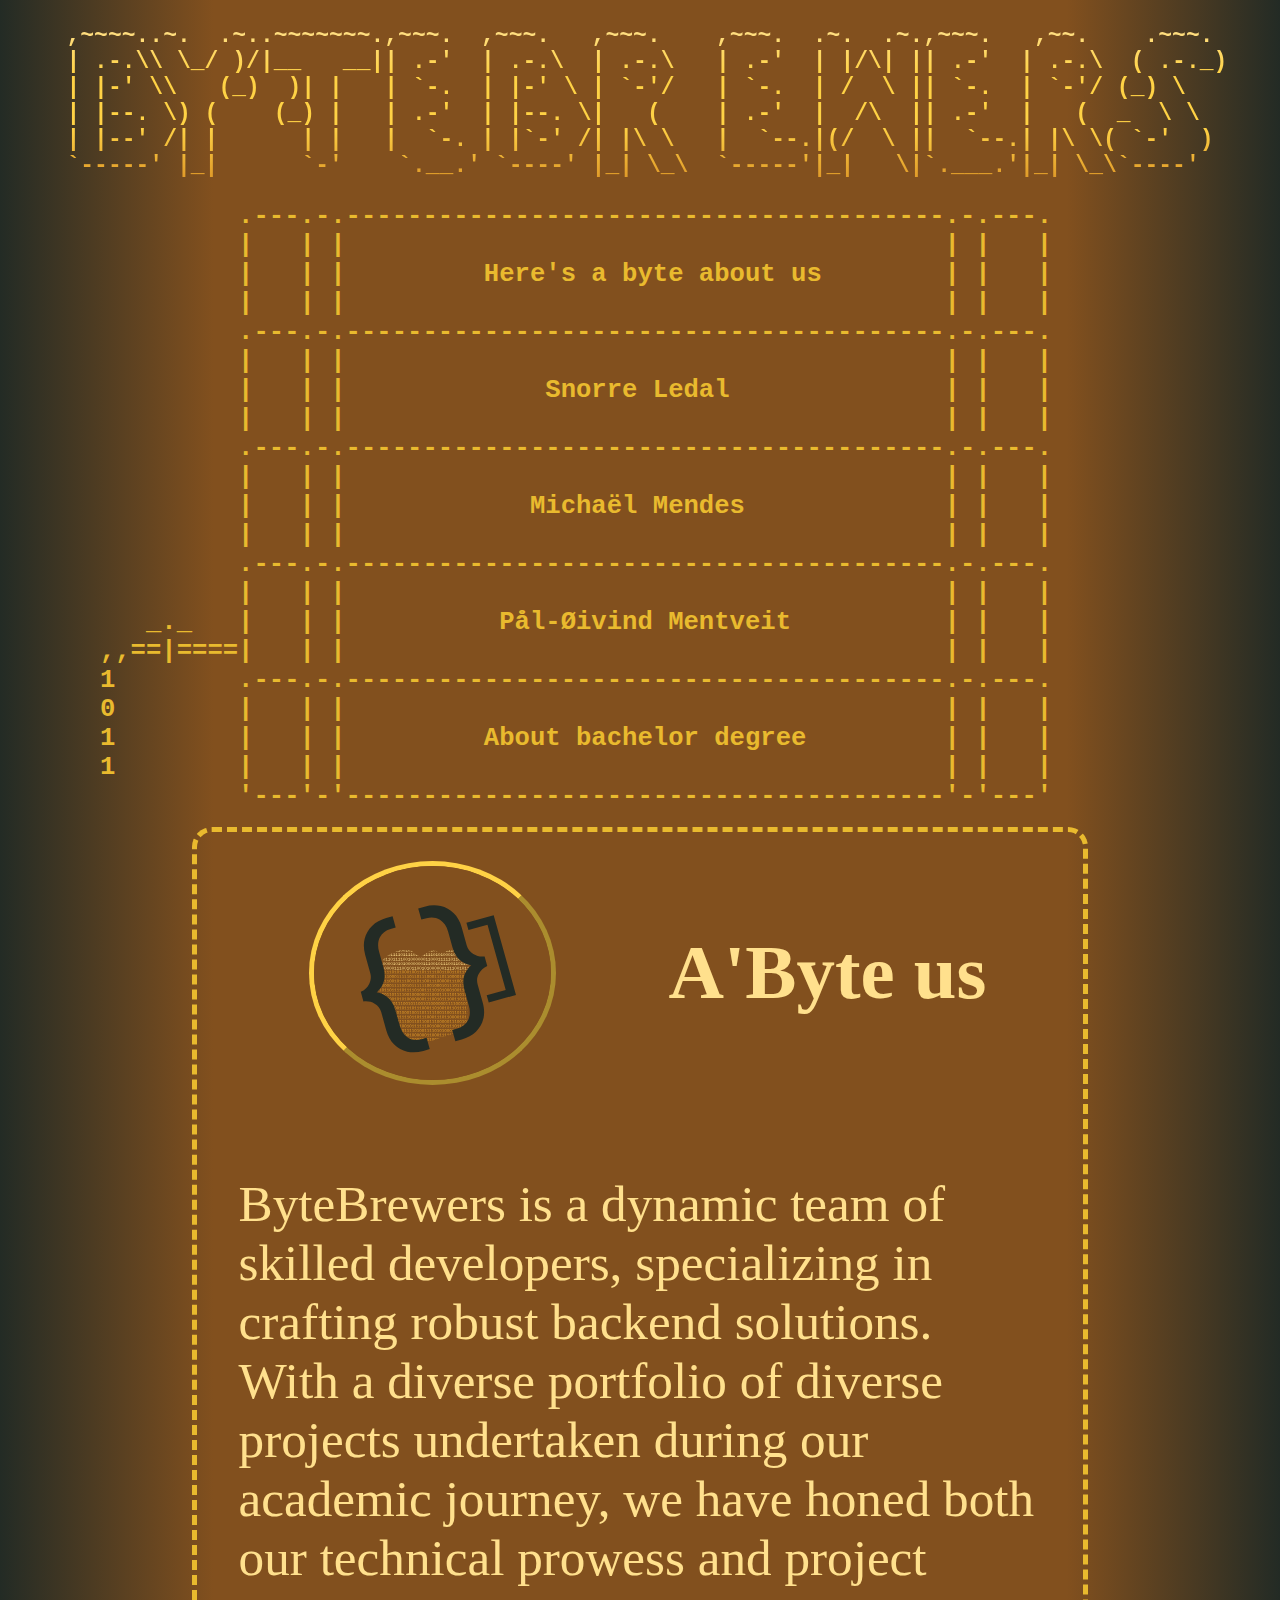
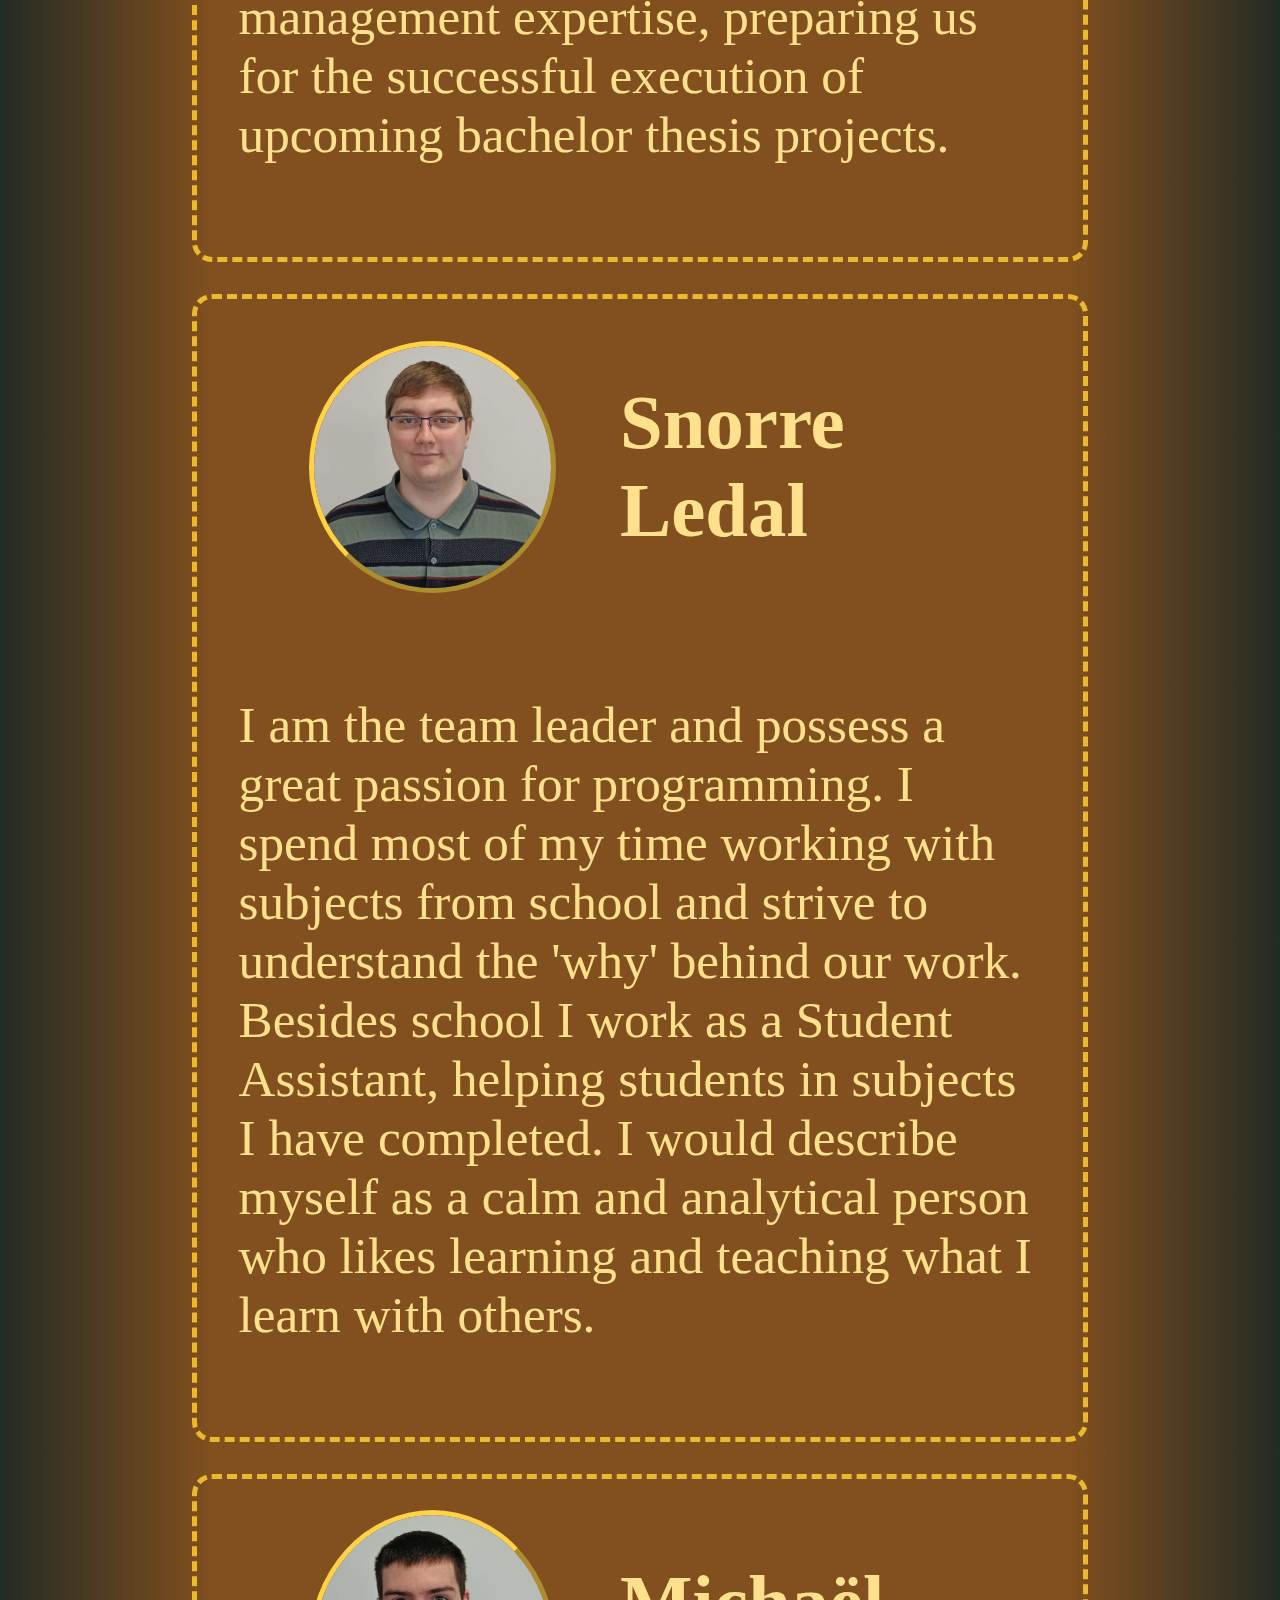
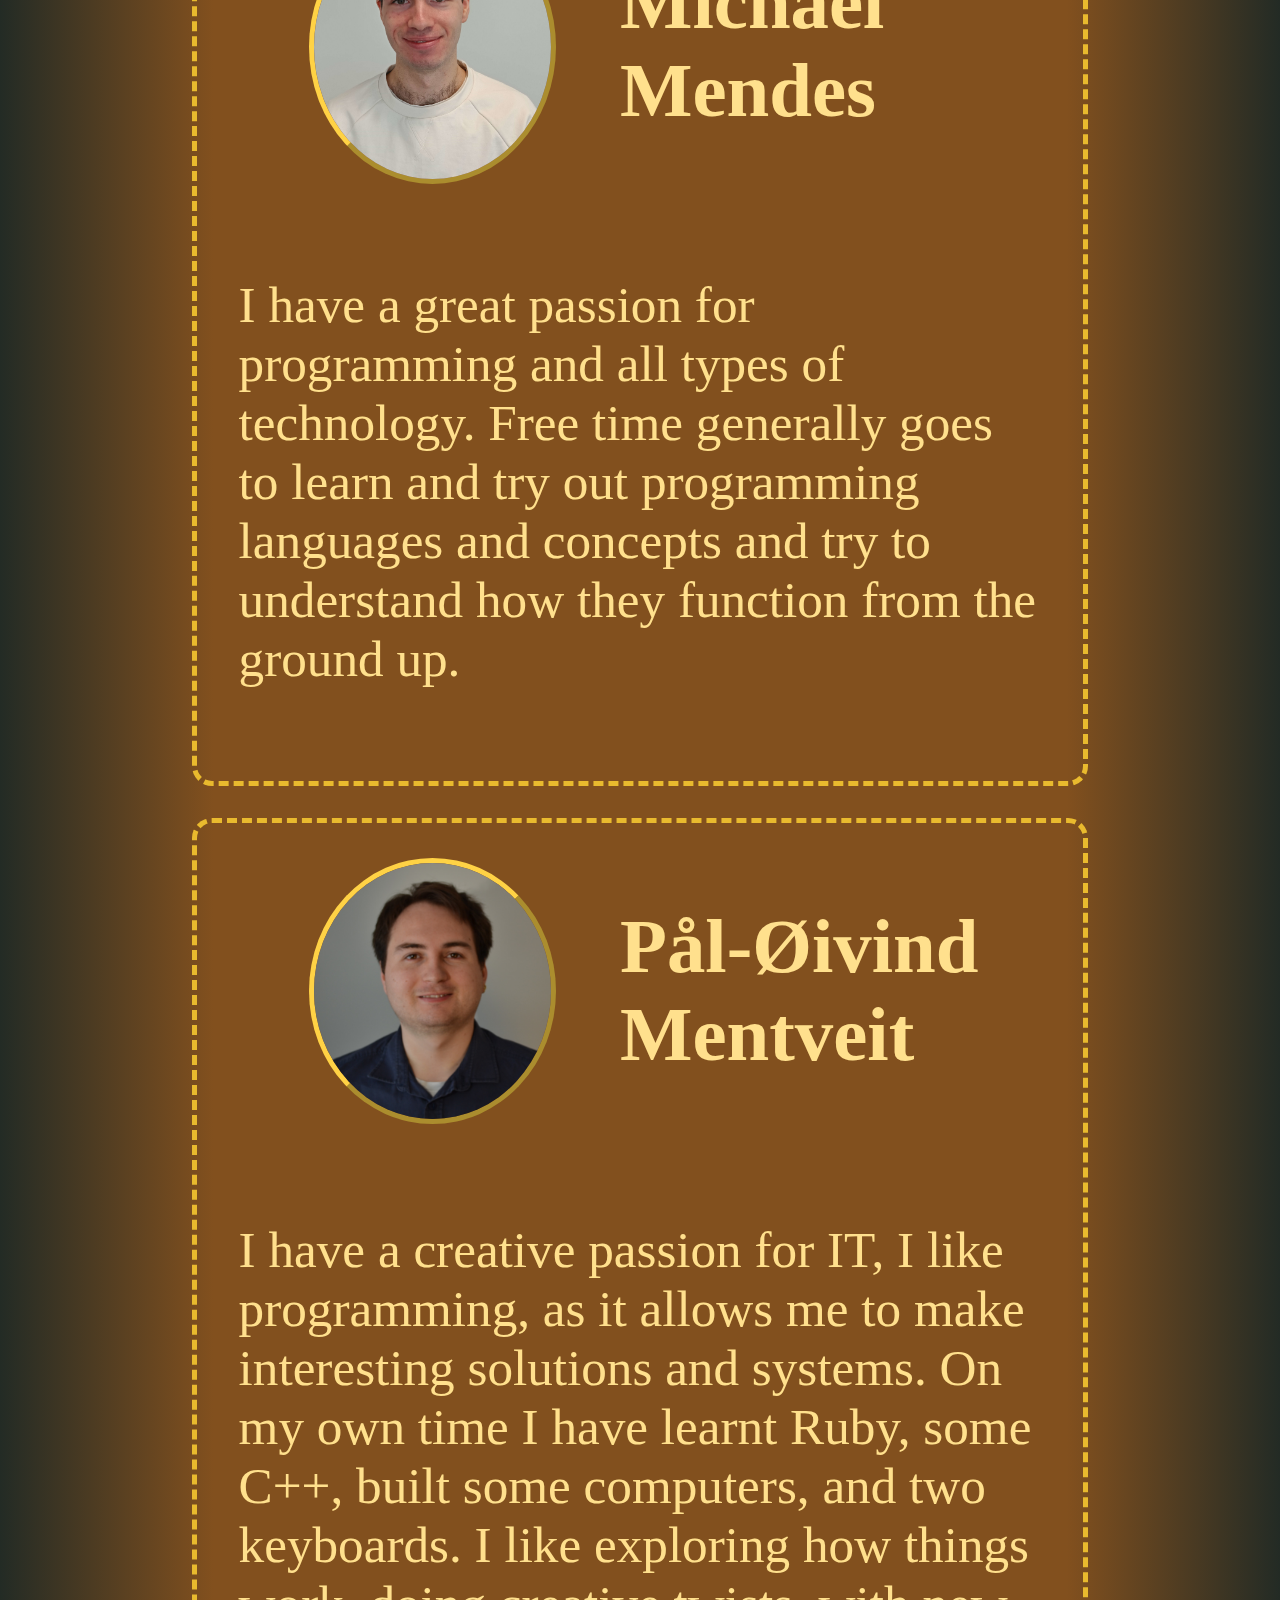
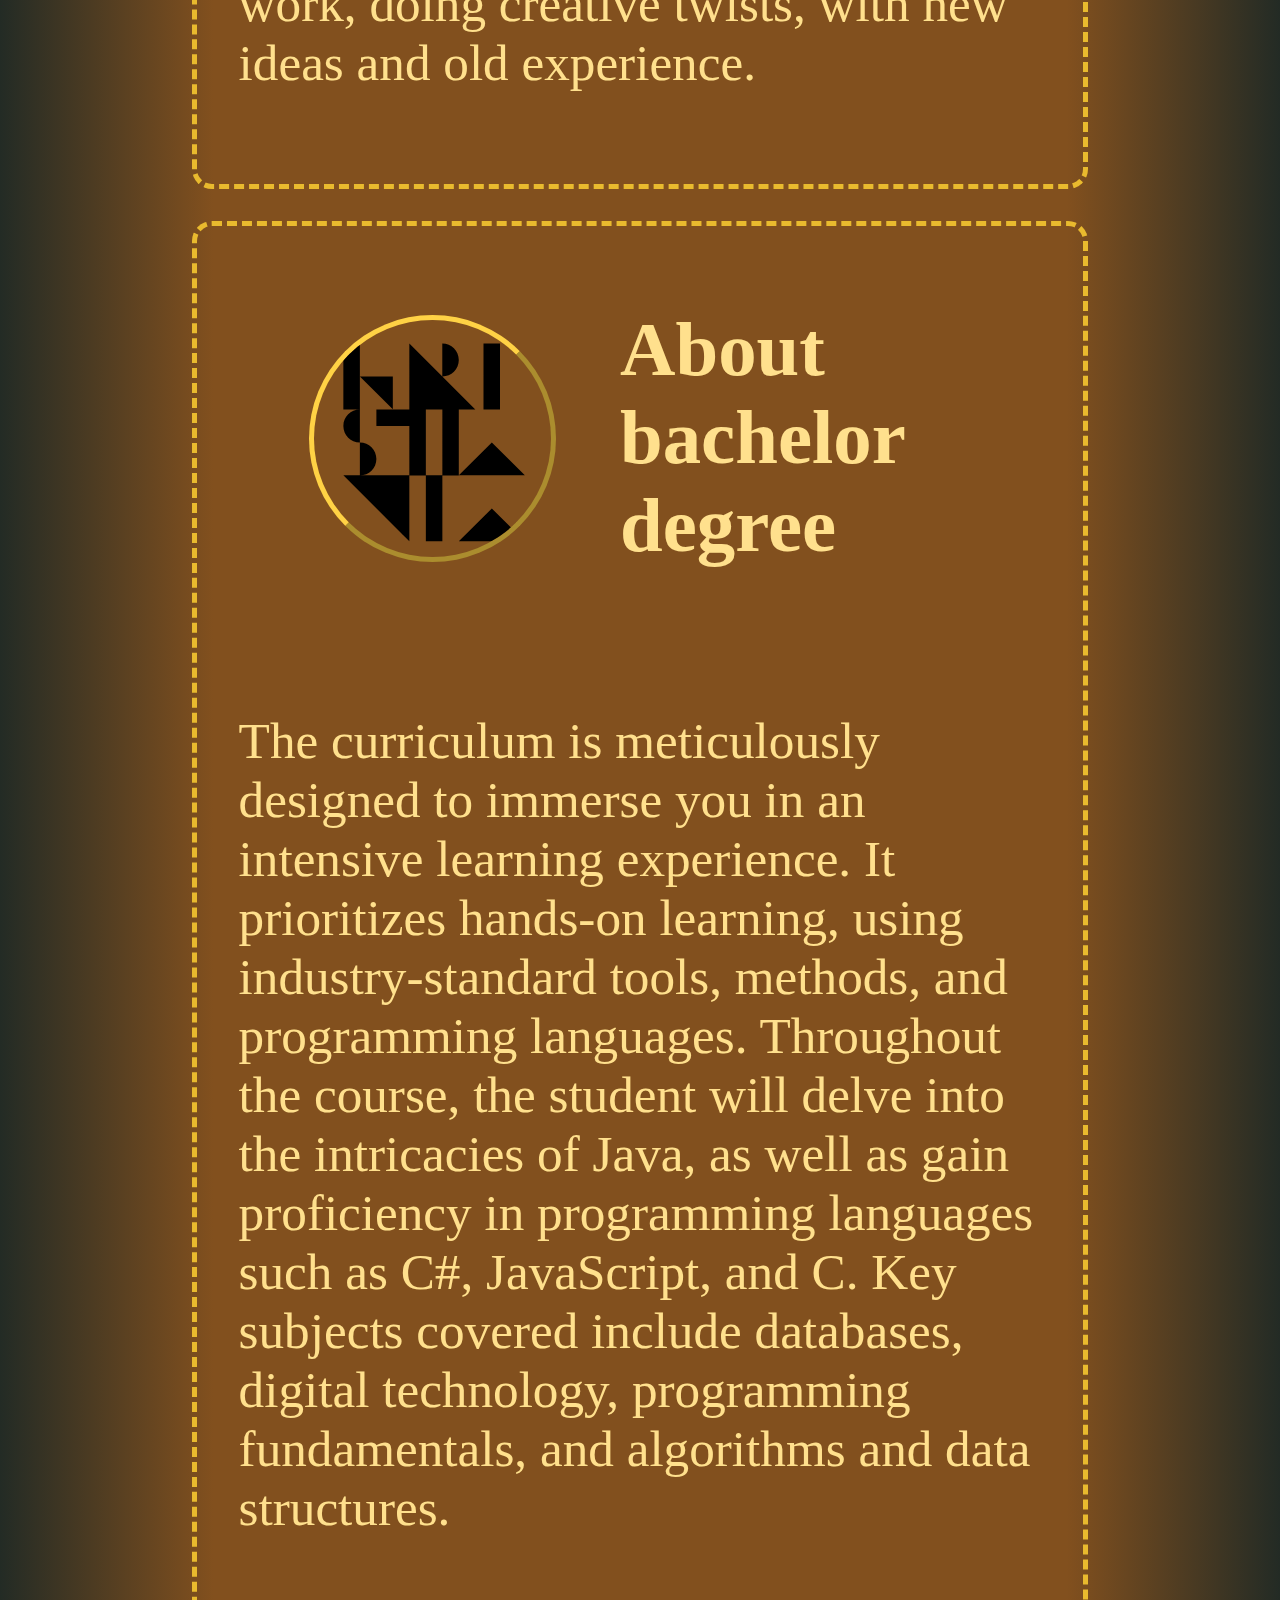
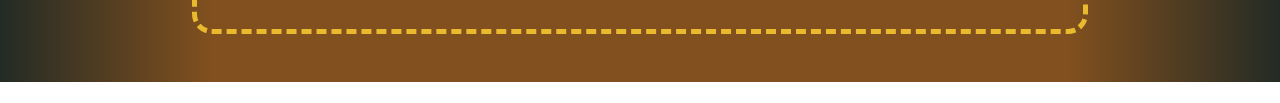
==== index.html @ ca22fa11 "Minor style changes" ====
<!DOCTYPE html>
<html lang="no">
<head>
    <meta charset="UTF-8">
    <meta name="viewport"
          content="width=device-width, user-scalable=no, initial-scale=1.0, maximum-scale=1.0, minimum-scale=1.0">
    <meta http-equiv="X-UA-Compatible" content="ie=edge">
    <title>ByteBrewers</title>
    <link rel="shortcut icon" href="media/favicon.svg" type="image/x-icon">
    <link rel="stylesheet" href="CSS/index.css">
</head>
<body>
<header>
<pre id="byte-brewers" class="ascii-art">
 ,~~~~..~.  .~..~~~~~~~.,~~~.  ,~~~.   ,~~~.    ,~~~.  .~.  .~.,~~~.   ,~~.    .~~~.
 | .-.\\ \_/ )/|__   __|| .-'  | .-.\  | .-.\   | .-'  | |/\| || .-'  | .-.\  ( .-._)
 | |-' \\   (_)  )| |   | `-.  | |-' \ | `-'/   | `-.  | /  \ || `-.  | `-'/ (_) \
 | |--. \) (    (_) |   | .-'  | |--. \|   (    | .-'  |  /\  || .-'  |   (  _  \ \
 | |--' /| |      | |   |  `-. | |`-' /| |\ \   |  `--.|(/  \ ||  `--.| |\ \( `-'  )
 `-----' |_|      `-'    `.__.' `----' |_| \_\  `-----'|_|   \|`.___.'|_| \_\`----'
</pre>
</header>
<main>
    <a class="barrel-anchor" href="#about-us">
<pre class="barrel-link">
         .---.-.---------------------------------------.-.---.
         |   | |                                       | |   |
         |   | |         Here's a byte about us        | |   |
         |   | |                                       | |   |
</pre>
    </a>
    <a class="barrel-anchor" href="#snorre">
<pre class="barrel-link">
         .---.-.---------------------------------------.-.---.
         |   | |                                       | |   |
         |   | |             Snorre Ledal              | |   |
         |   | |                                       | |   |
</pre>
    </a>
    <a class="barrel-anchor" href="#michael">
<pre class="barrel-link">
         .---.-.---------------------------------------.-.---.
         |   | |                                       | |   |
         |   | |            Michaël Mendes             | |   |
         |   | |                                       | |   |
</pre>
    </a>
    <a class="barrel-anchor" href="#poem">
<pre class="barrel-link">
         .---.-.---------------------------------------.-.---.
         |   | |                                       | |   |
   _._   |   | |          Pål-Øivind Mentveit          | |   |
,,==|====|   | |                                       | |   |
</pre>
    </a>
    <a class="barrel-anchor" href="#about-bachelor">
<pre class="barrel-link">
1        .---.-.---------------------------------------.-.---.
0        |   | |                                       | |   |
1        |   | |         About bachelor degree         | |   |
1        |   | |                                       | |   |
         '---'-'---------------------------------------'-'---'
</pre>
    </a>
    <div class="topic-card">
        <div class="topic-header">
            <img src="media/favicon.svg">
            <h2 id="about-us" class="topic-titles">A'Byte us</h2>
            <p class="spacer"></p>
        </div>
        <p class="text">
            ByteBrewers is a dynamic team of skilled developers, specializing in crafting robust backend solutions.
            With a diverse portfolio of diverse projects undertaken during our academic journey, we have honed both
            our technical prowess and project management expertise, preparing us for the successful execution of
            upcoming bachelor thesis projects.
        </p>
    </div>
    <div class="topic-card">
        <div class="topic-header">
            <img src="media/snorre.jpg">
            <h2 id="snorre" class="topic-titles">Snorre Ledal</h2>
            <p class="spacer"></p>
        </div>
        <p class="text">
            I am the team leader and possess a great passion for programming. I spend most of my time working with
            subjects
            from school and strive to understand the 'why' behind our work. Besides school I work as a Student
            Assistant,
            helping students in subjects I have completed. I would describe myself as a calm and analytical person
            who
            likes
            learning and teaching what I learn with others.
        </p>
    </div>
    <div class="topic-card">
        <div class="topic-header">
            <img src="media/micheal.jpg">
            <h2 id="michael" class="topic-titles">Michaël Mendes</h2>
            <p class="spacer"></p>
        </div>
        <p class="text">
            I have a great passion for programming and all types of technology. Free time generally goes to learn
            and
            try out
            programming languages and concepts and try to understand how they function from the ground up.
        </p>
    </div>
    <div class="topic-card">
        <div class="topic-header">
            <img src="media/paal.jpg">
            <h2 id="poem" class="topic-titles">Pål-Øivind Mentveit</h2>
            <p class="spacer"></p>
        </div>
        <p class="text">
            I have a creative passion for IT, I like programming, as it allows me to make interesting solutions and
            systems.
            On my own time I have learnt Ruby, some C++, built some computers, and two keyboards. I like exploring
            how
            things
            work, doing creative twists, with new ideas and old experience.
        </p>
    </div>

    <div class="topic-card">
        <div class="topic-header">
            <img src="media/kristiania.svg">
            <h2 id="about-bachelor" class="topic-titles">About bachelor degree</h2>
            <p class="spacer"></p>
        </div>
        <p class="text">
            The curriculum is meticulously designed to immerse you in an intensive learning experience. It prioritizes
            hands-on learning, using industry-standard tools, methods, and programming languages. Throughout the course,
            the student will delve into the intricacies of Java, as well as gain proficiency in programming languages
            such as C#, JavaScript, and C. Key subjects covered include databases, digital technology, programming
            fundamentals, and algorithms and data structures.
        </p>
    </div>
</main>
</body>
</html>
---- CSS/index.css ----
/* information */
/* the .css file is split up based on what kind of reference is used toward an html tag: tags, class, id */

/* color palette */
/*
dark            = #232B25
dark brown      = #593926
brown           = #82501E
dark orange     = #DF9928
orange          = #E9BA2E
light orange    = #FFD245
yellow          = #FFE08D
*/

/* tags */
body {
    cursor: default;
    display: flex;
    flex-direction: column;
    align-items: center;
    margin: 0;
    background: linear-gradient(to right, #232B25, #82501E, #82501E, #82501E, #82501E, #82501E, #232B25);
    width: 100vw;
}

main {
    width: 70%;
    display: flex;
    flex-direction: column;
    align-items: center;
    padding-bottom: 2rem;
}

img {
    max-width: 30%;
    border-radius: 50%;
    border-style: outset;
    border-color: #FFD245;
    border-width: 0.1em;
    margin: 1vw 5vw;
}

/* class */
.ascii-art {
    font-size: 1.8vw;
    font-weight: bold;
}

.text {
    font-size: 4vw;
    padding: 3%;
    color: #FFE08D;
    font-family: Georgia, serif;
}

.barrel-link {
    font-size: 2vw;
    margin: 0 10vw 0 0;
    font-weight: 900;
    color: #E9BA2E;
}

.barrel-link:hover {
    color: #FFE08D;
}

.barrel-anchor {
    text-decoration: none;
}

.topic-card {
    display: flex;
    flex-direction: column;

    font-size: 4vw;
    border-radius: 20px;
    border: dashed #E9BA2E 0.1em;

    margin: 1rem 0;
    padding: 1rem;
}

.topic-header {
    display: flex;
    justify-content: space-between;
    align-items: center;
    padding: 0 2rem;
}

.topic-titles {
    font-size: 6vw;
    font-family: Georgia, serif;
    color: #FFE08D;
}

#information-grid {
    display: flex;
    flex-direction: column;
    align-items: center;
}

/* id */
#byte-brewers {
    font-weight: 900;
    background: linear-gradient(#FFE08D, #FFD245, #FFD245, #DF9928);
    -webkit-background-clip: text;
    -webkit-text-fill-color: transparent;
}

@media screen and (min-width: 1440px) {
    .text {
        font-size: 2rem;
    }

    .topic-titles {
        font-size: 4rem;
        padding-bottom: 0;
        margin-bottom: 0;
    }

    .topic-card {
        margin: 3vw 0;
    }
}
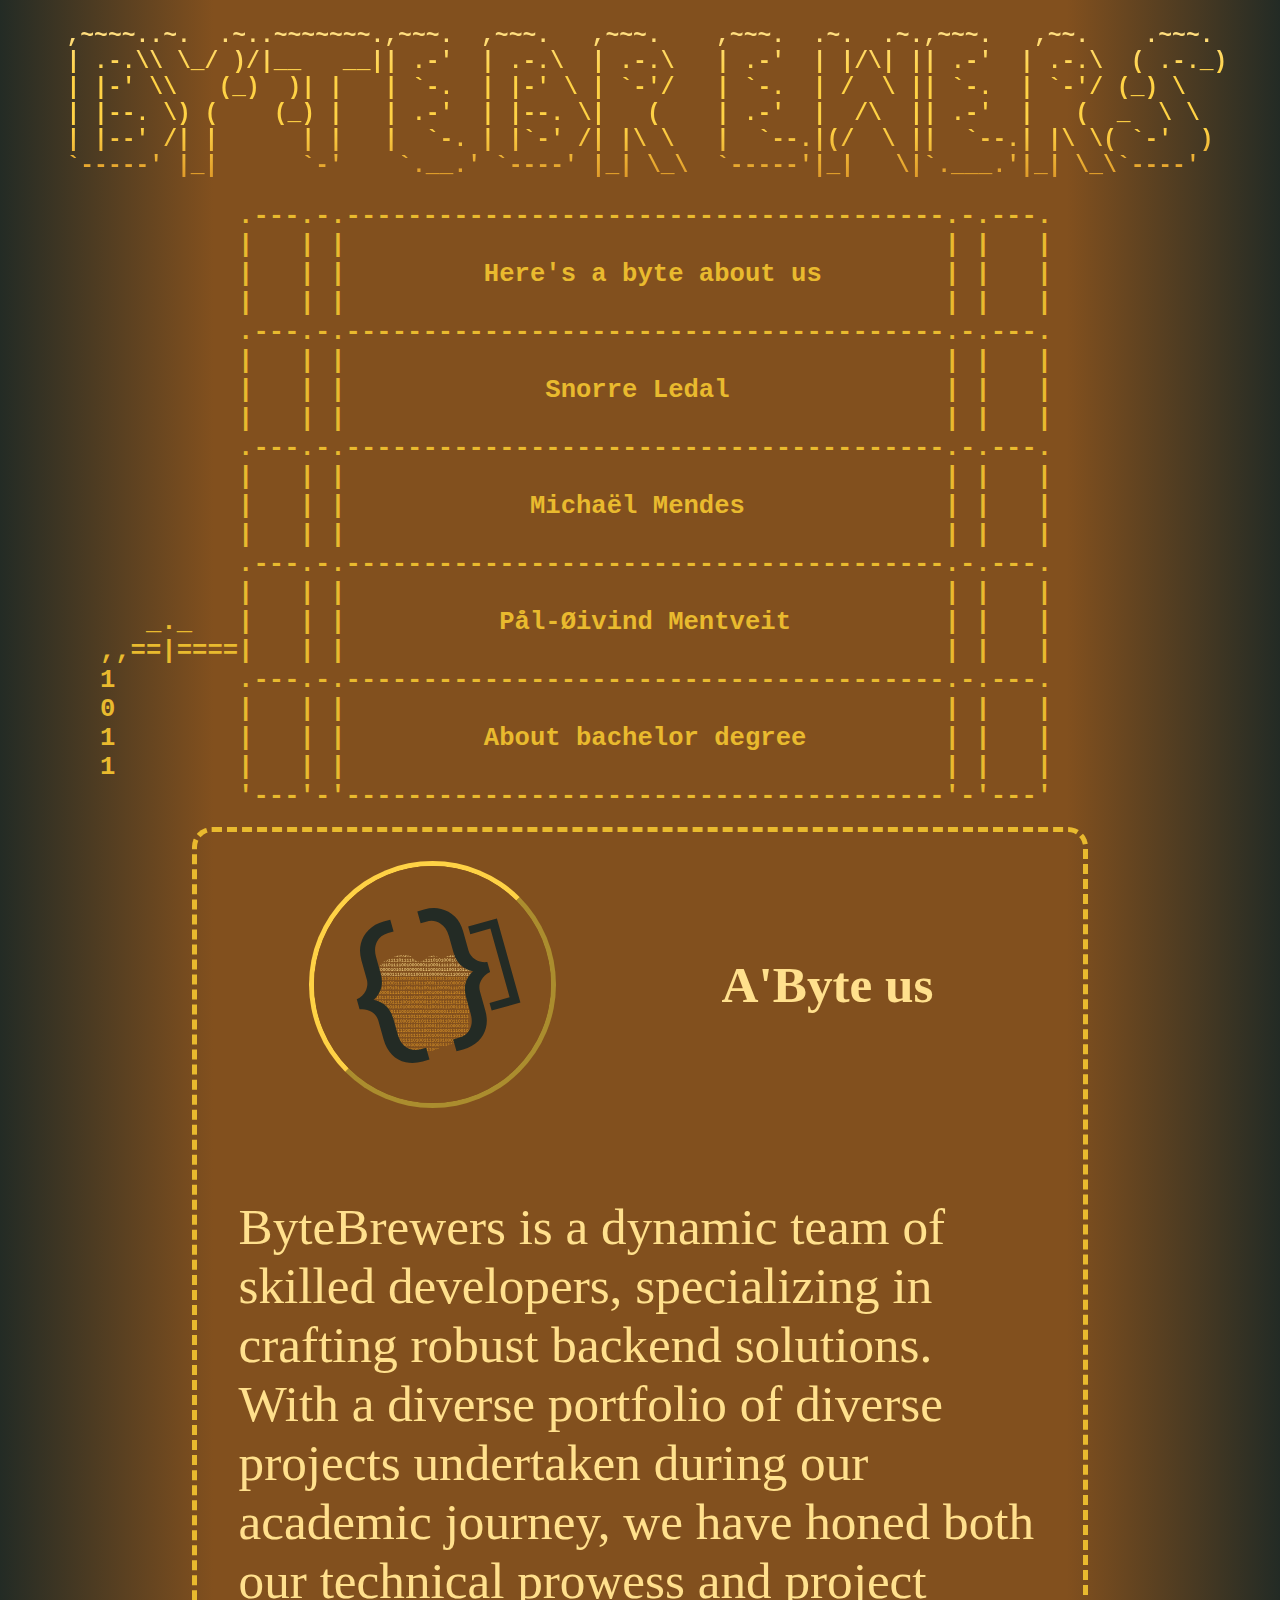
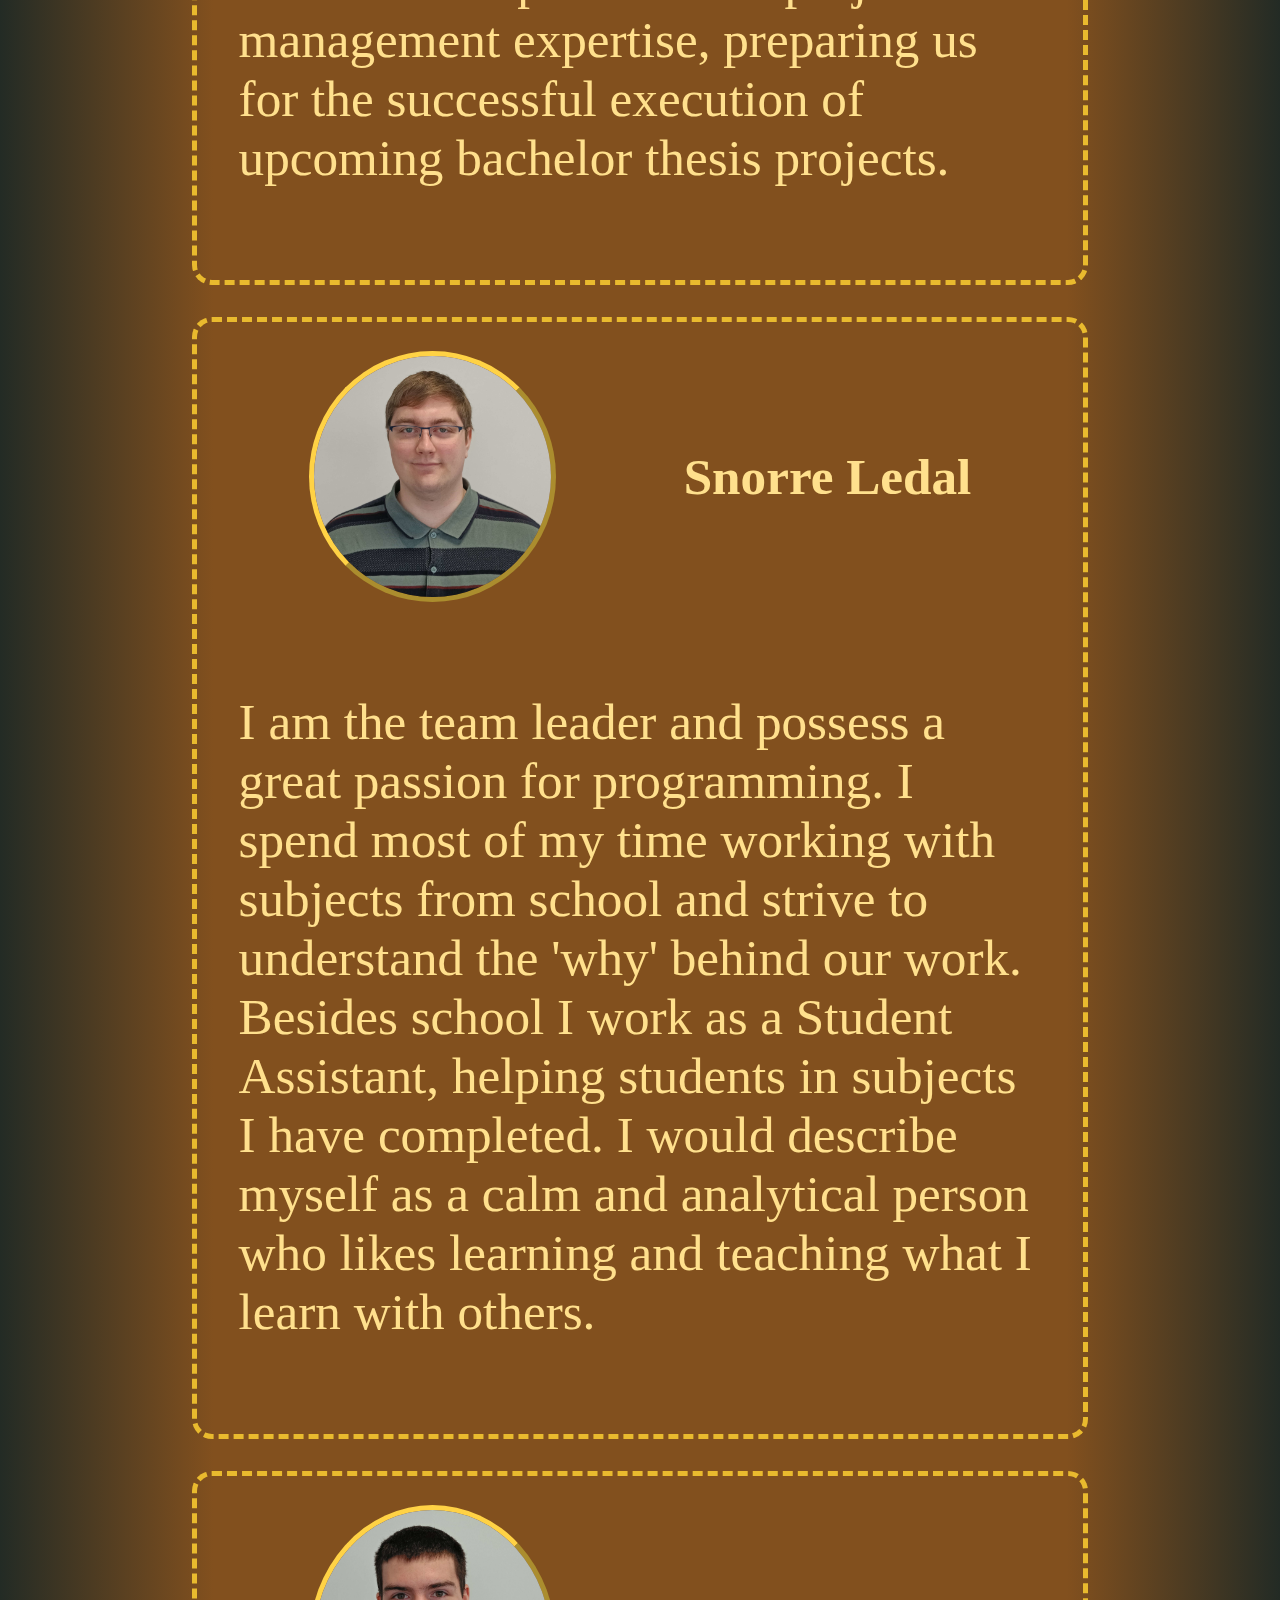
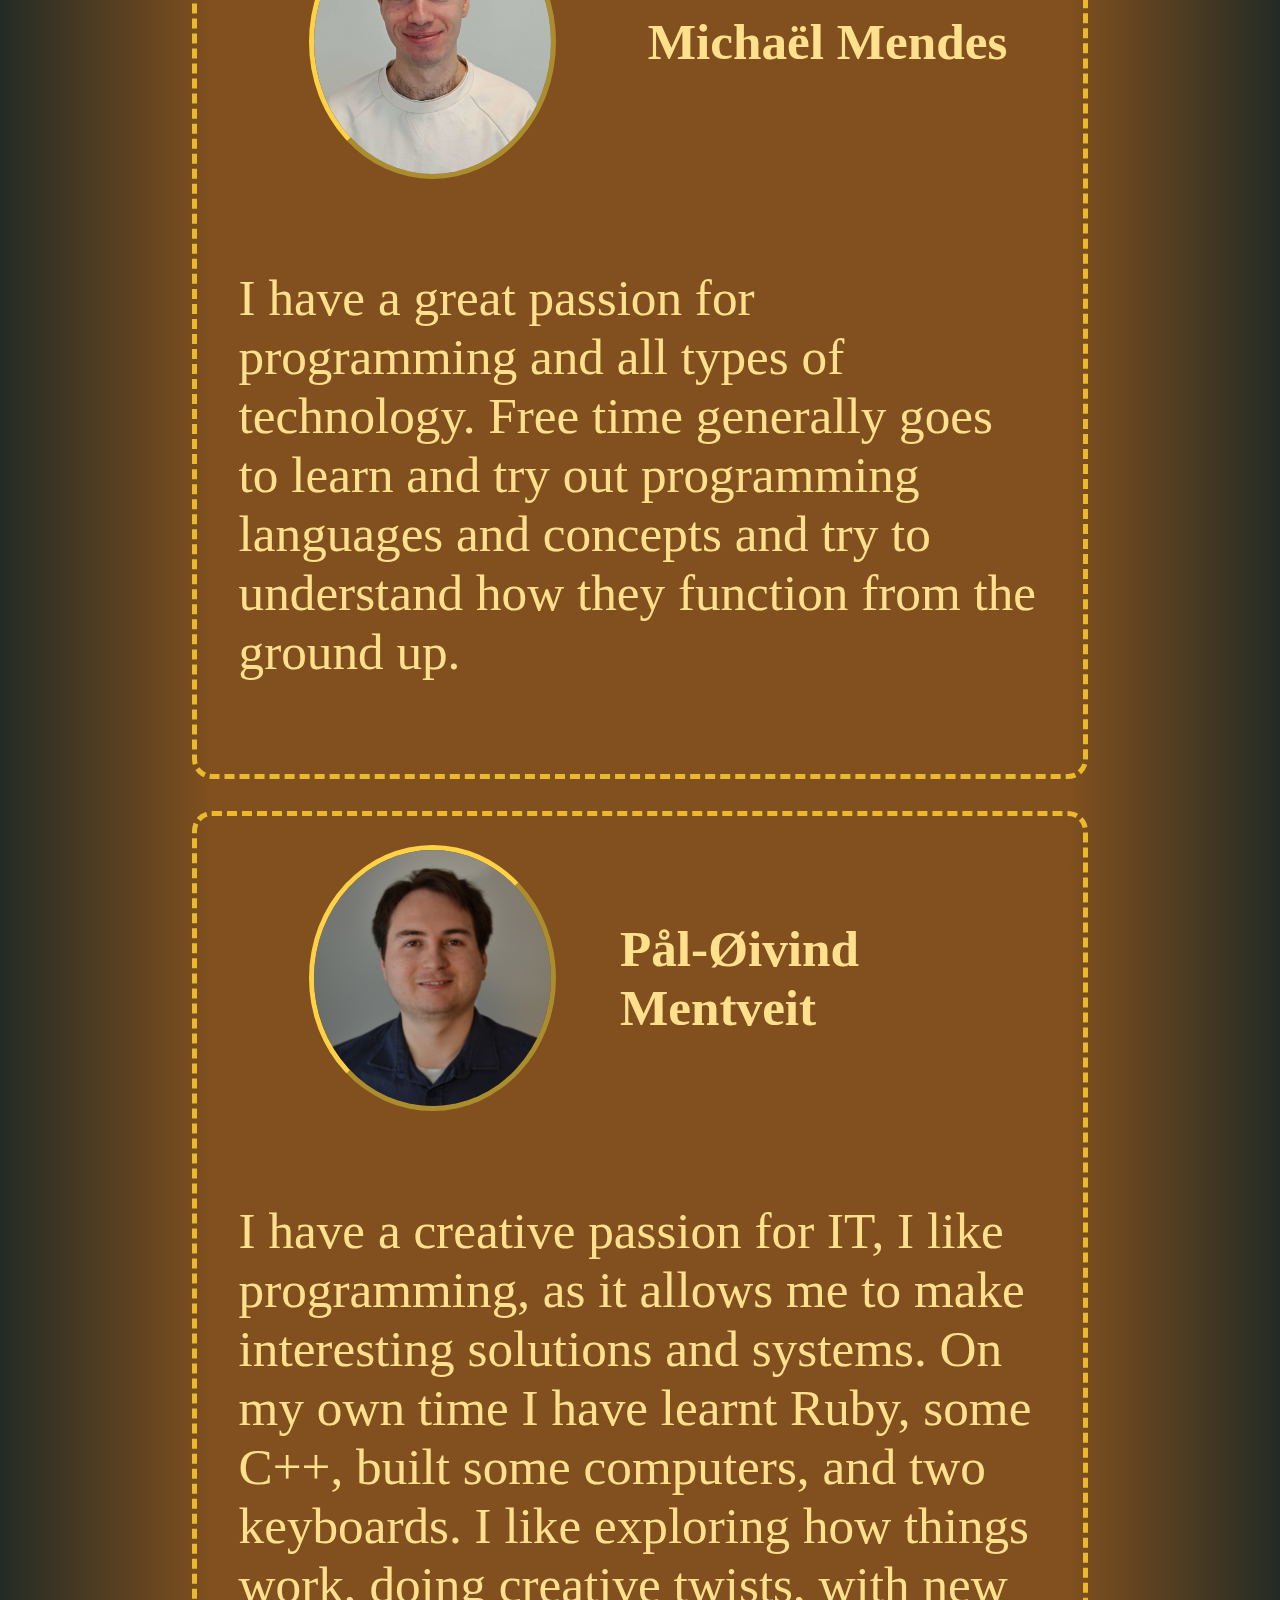
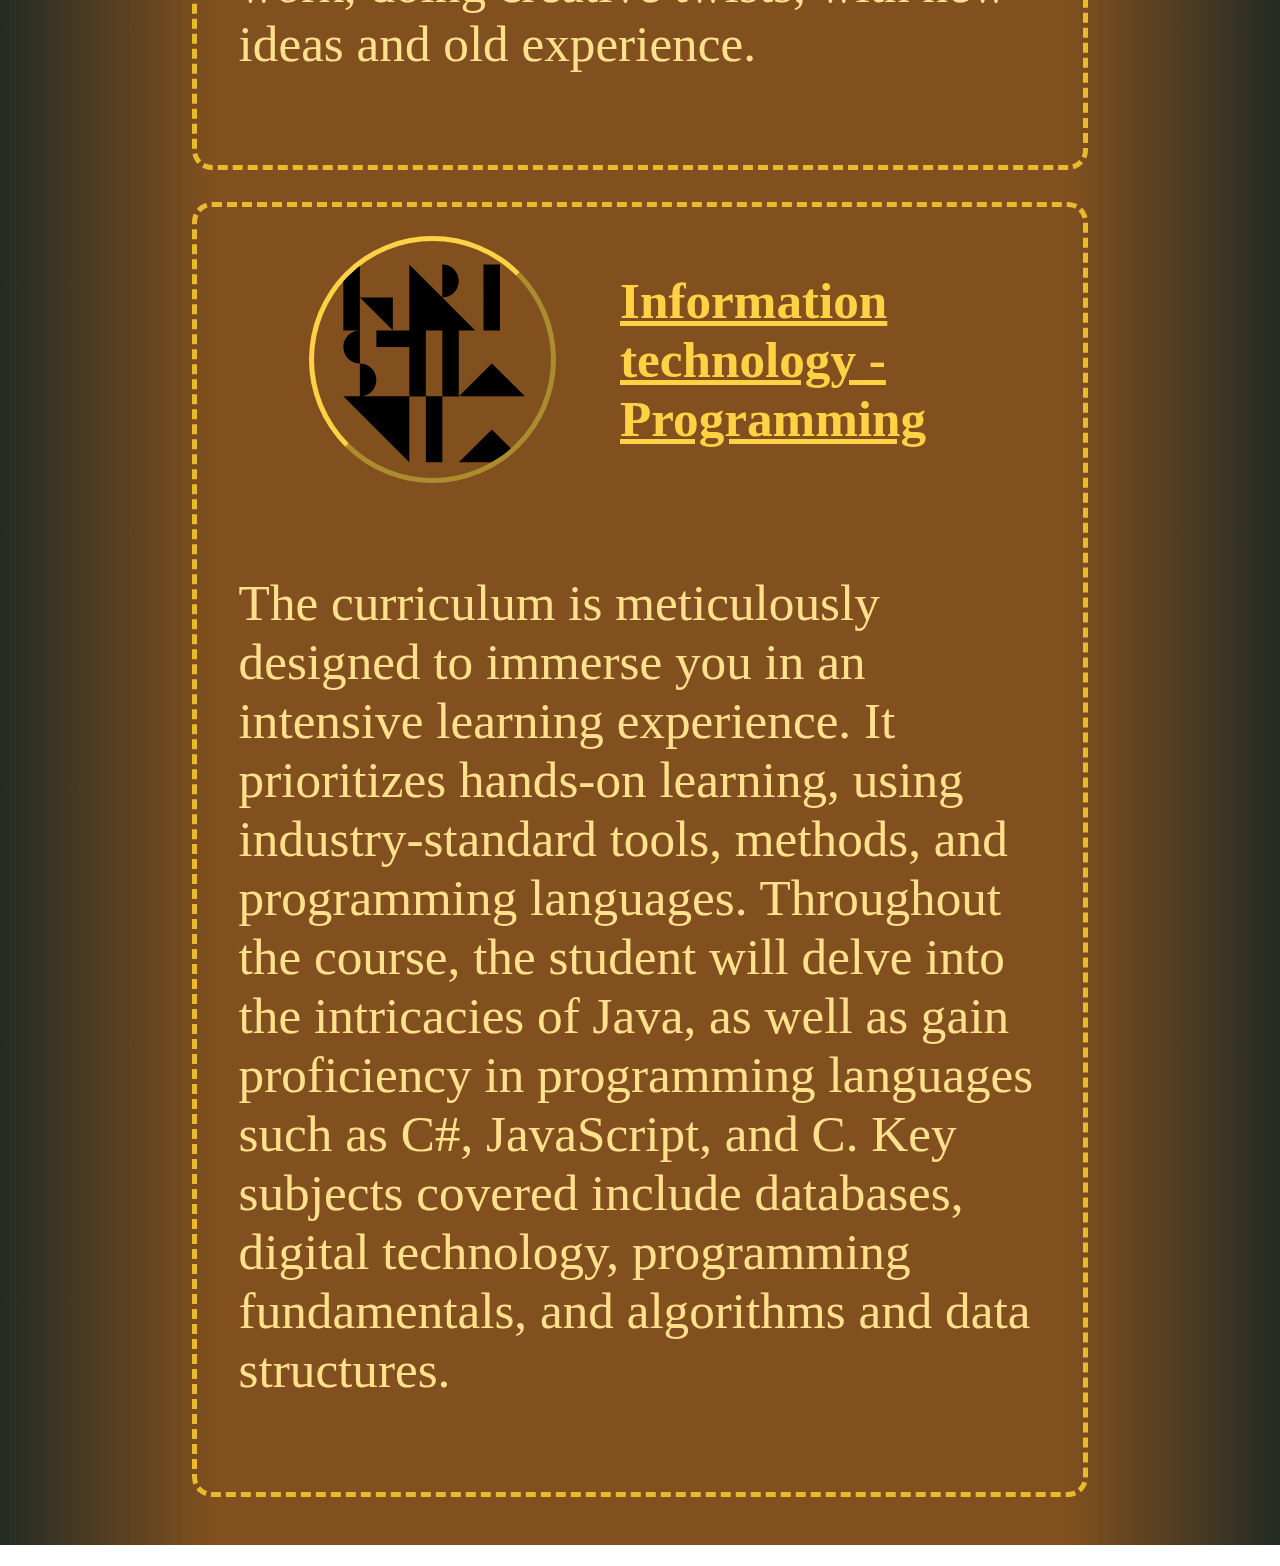
==== commit 29c246ef: "Changes some header settings" ====
--- a/index.html
+++ b/index.html
@@ -124,7 +124,10 @@
     <div class="topic-card">
         <div class="topic-header">
             <img src="media/kristiania.svg">
-            <h2 id="about-bachelor" class="topic-titles">About bachelor degree</h2>
+            <h2 id="about-bachelor" class="topic-titles"><a
+                    href="https://www.kristiania.no/studier/bachelor/informasjonsteknologi-programmering/">
+                <b>Information technology - Programming</b>
+            </a><br></h2>
             <p class="spacer"></p>
         </div>
         <p class="text">
--- a/CSS/index.css
+++ b/CSS/index.css
@@ -14,6 +14,7 @@
 
 /* tags */
 body {
+    overflow-x: hidden;
     cursor: default;
     display: flex;
     flex-direction: column;
@@ -38,6 +39,10 @@
     border-color: #FFD245;
     border-width: 0.1em;
     margin: 1vw 5vw;
+}
+
+a {
+    color: #FFD245;
 }
 
 /* class */
@@ -88,7 +93,7 @@
 }
 
 .topic-titles {
-    font-size: 6vw;
+    font-size: 4vw;
     font-family: Georgia, serif;
     color: #FFE08D;
 }
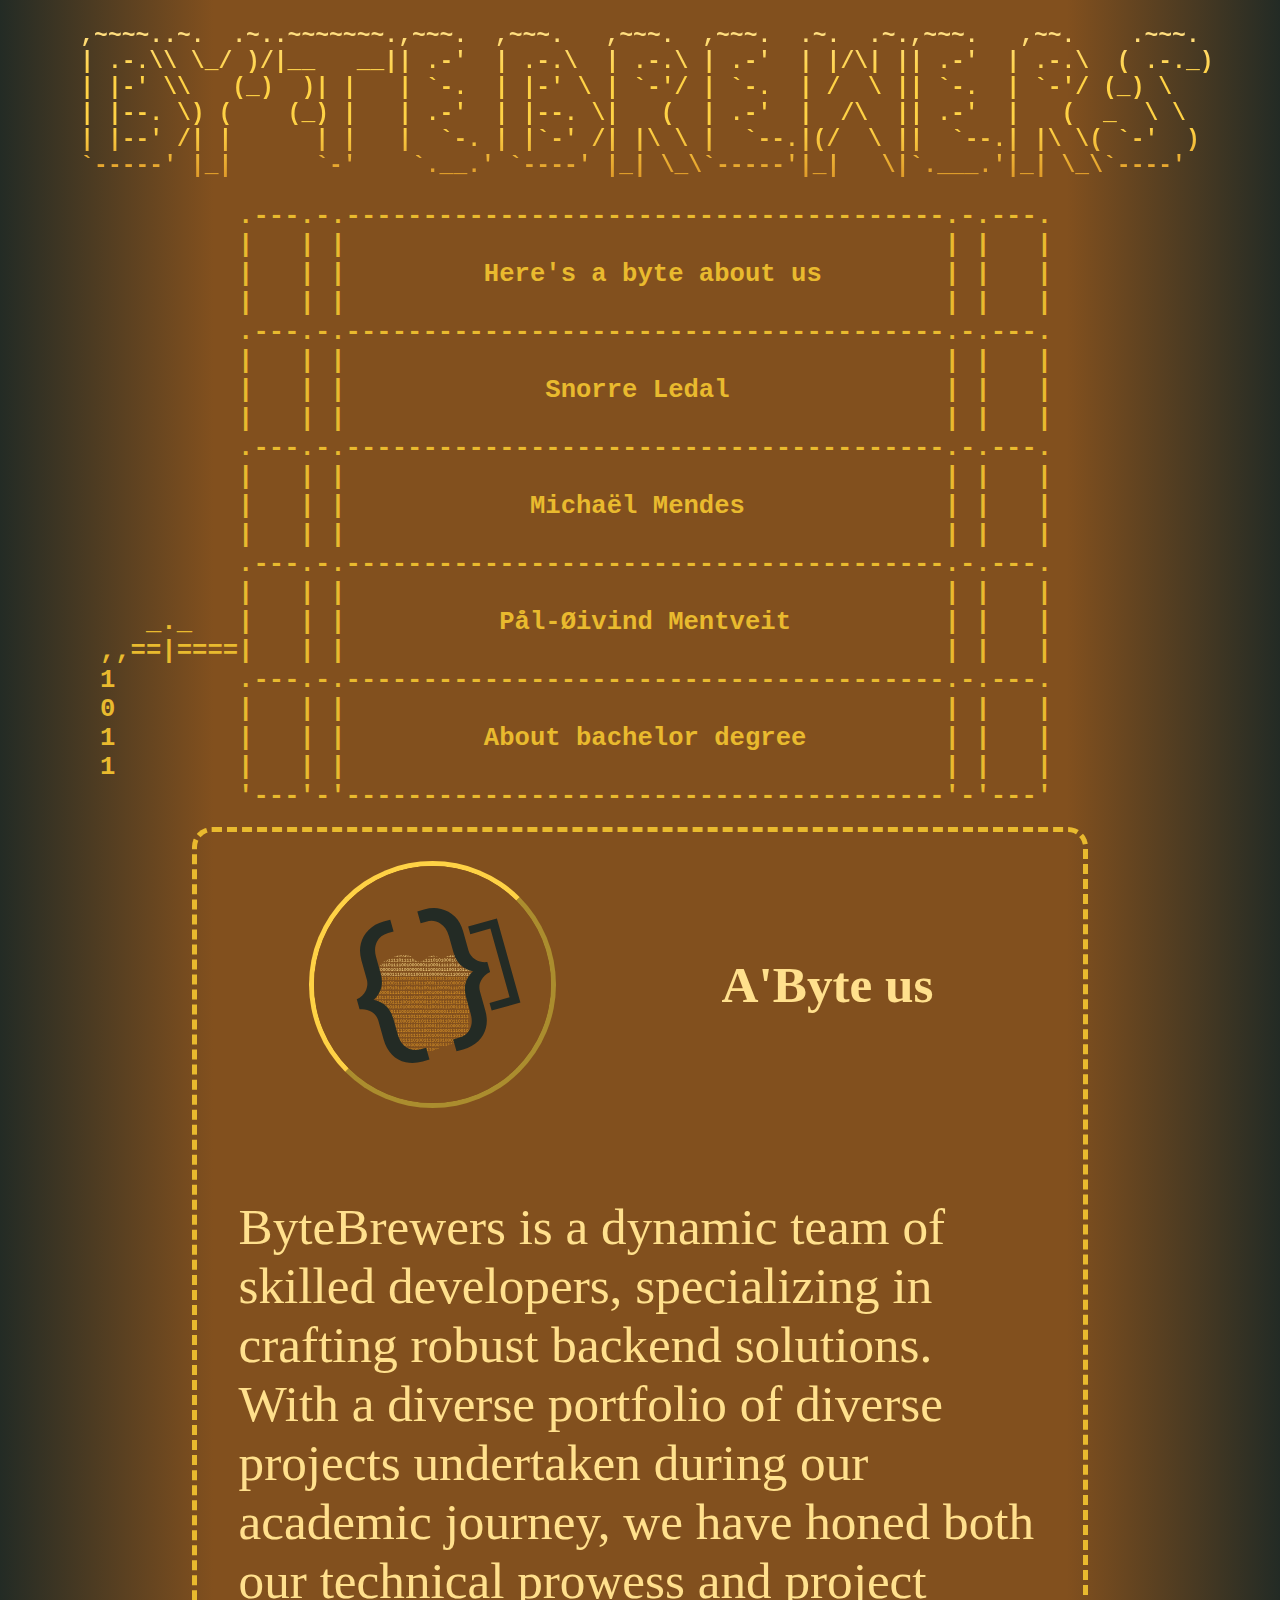
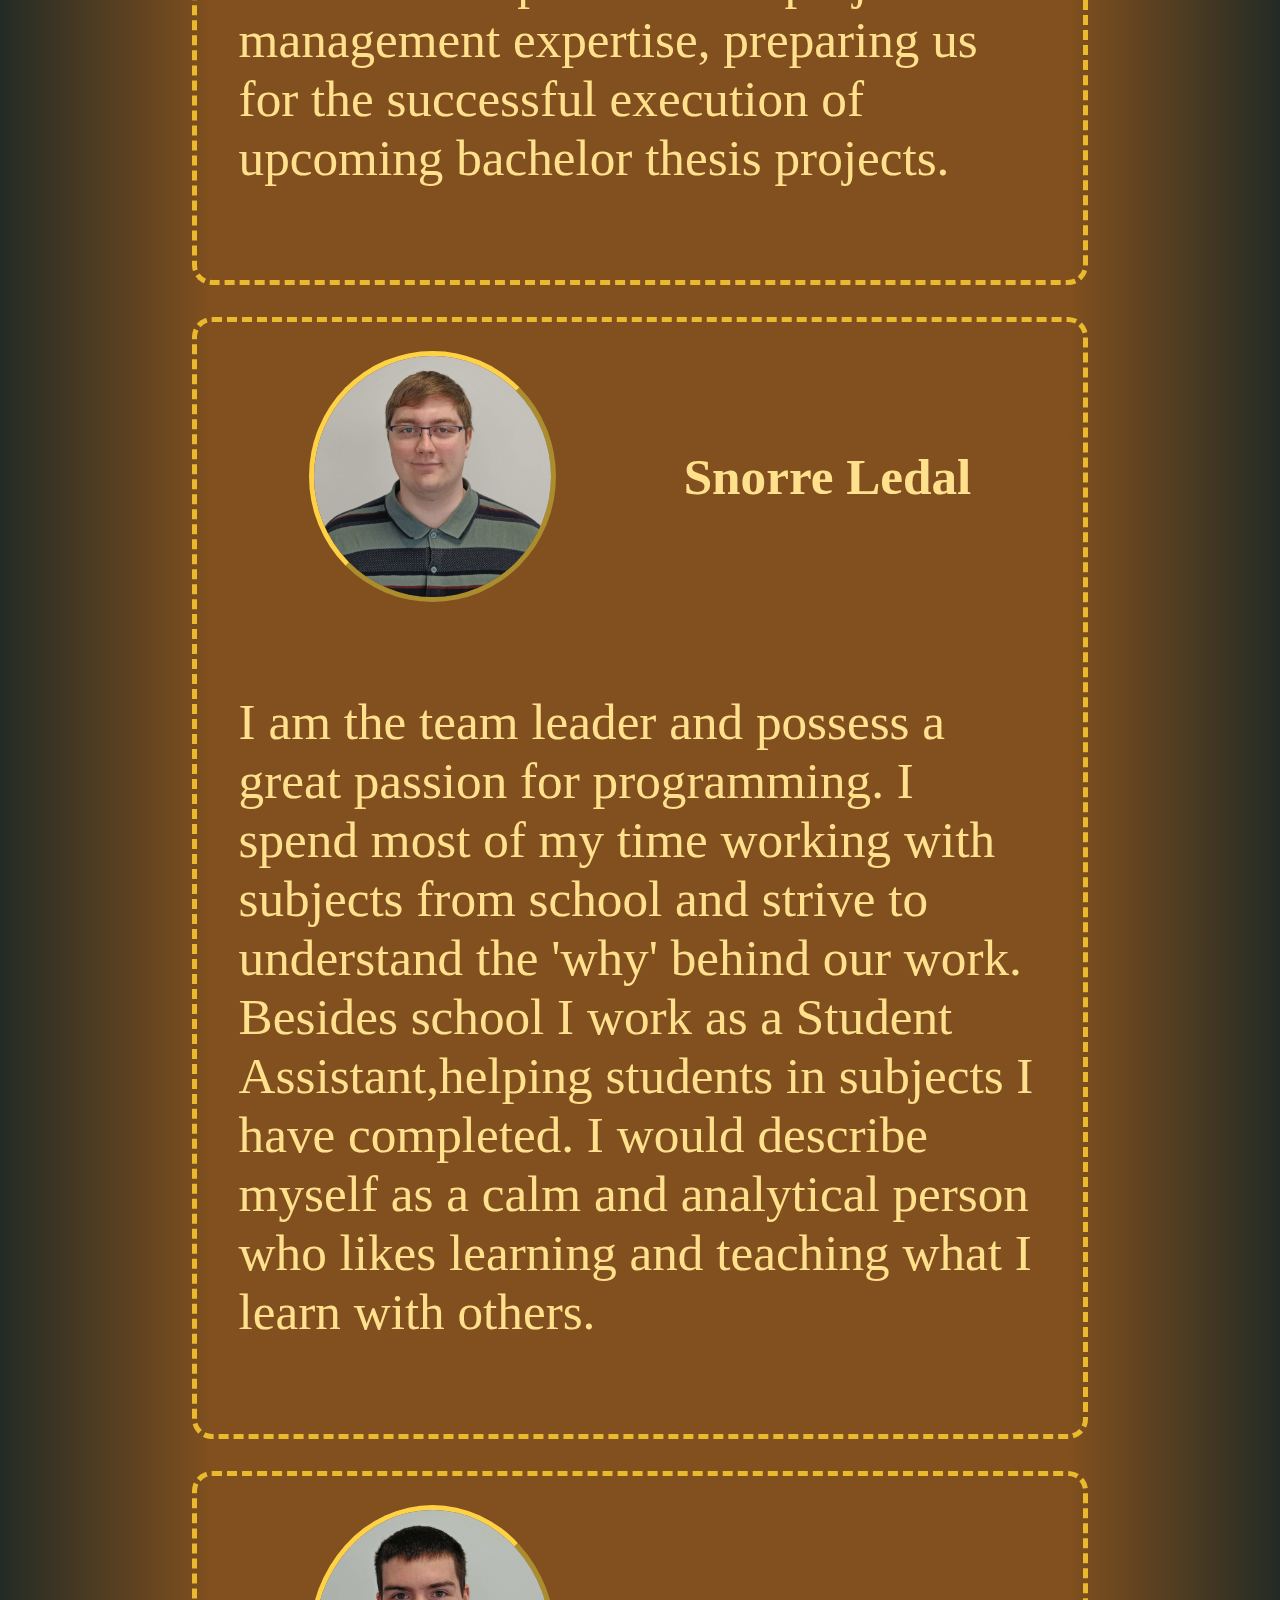
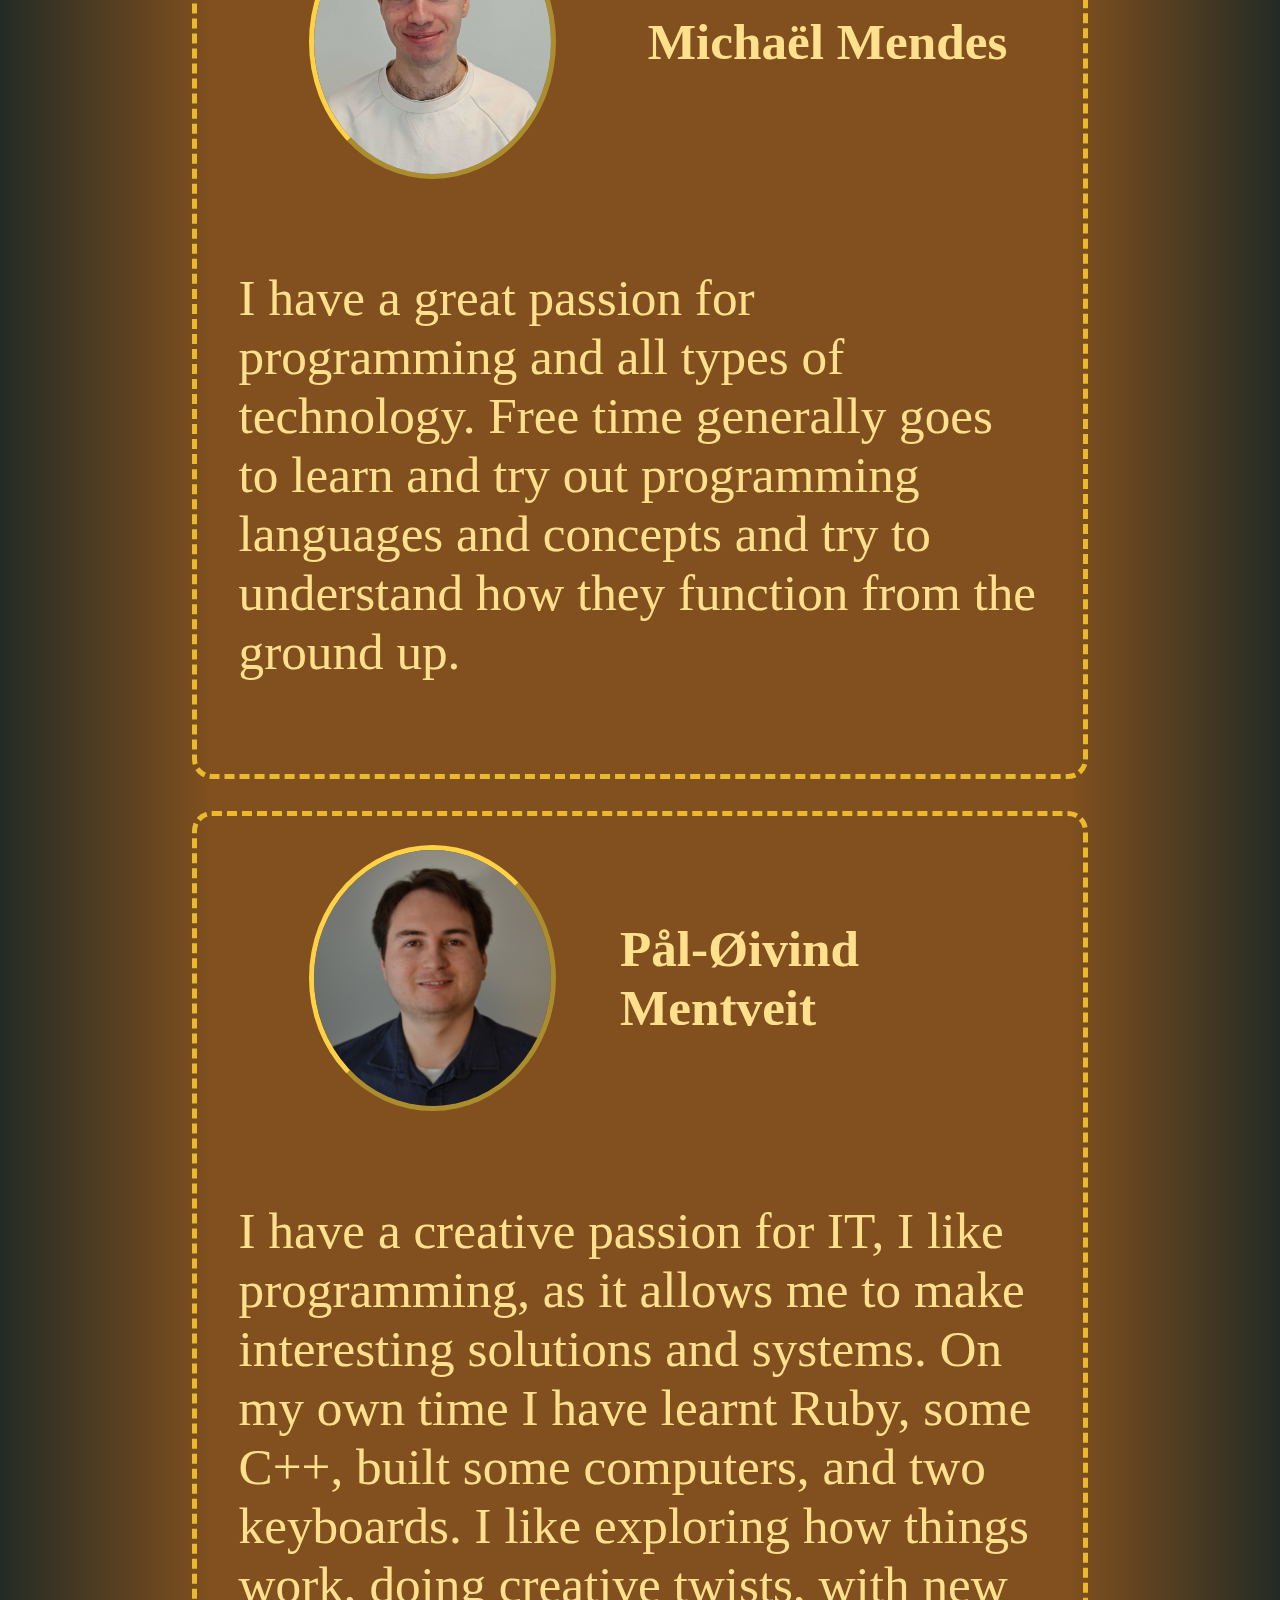
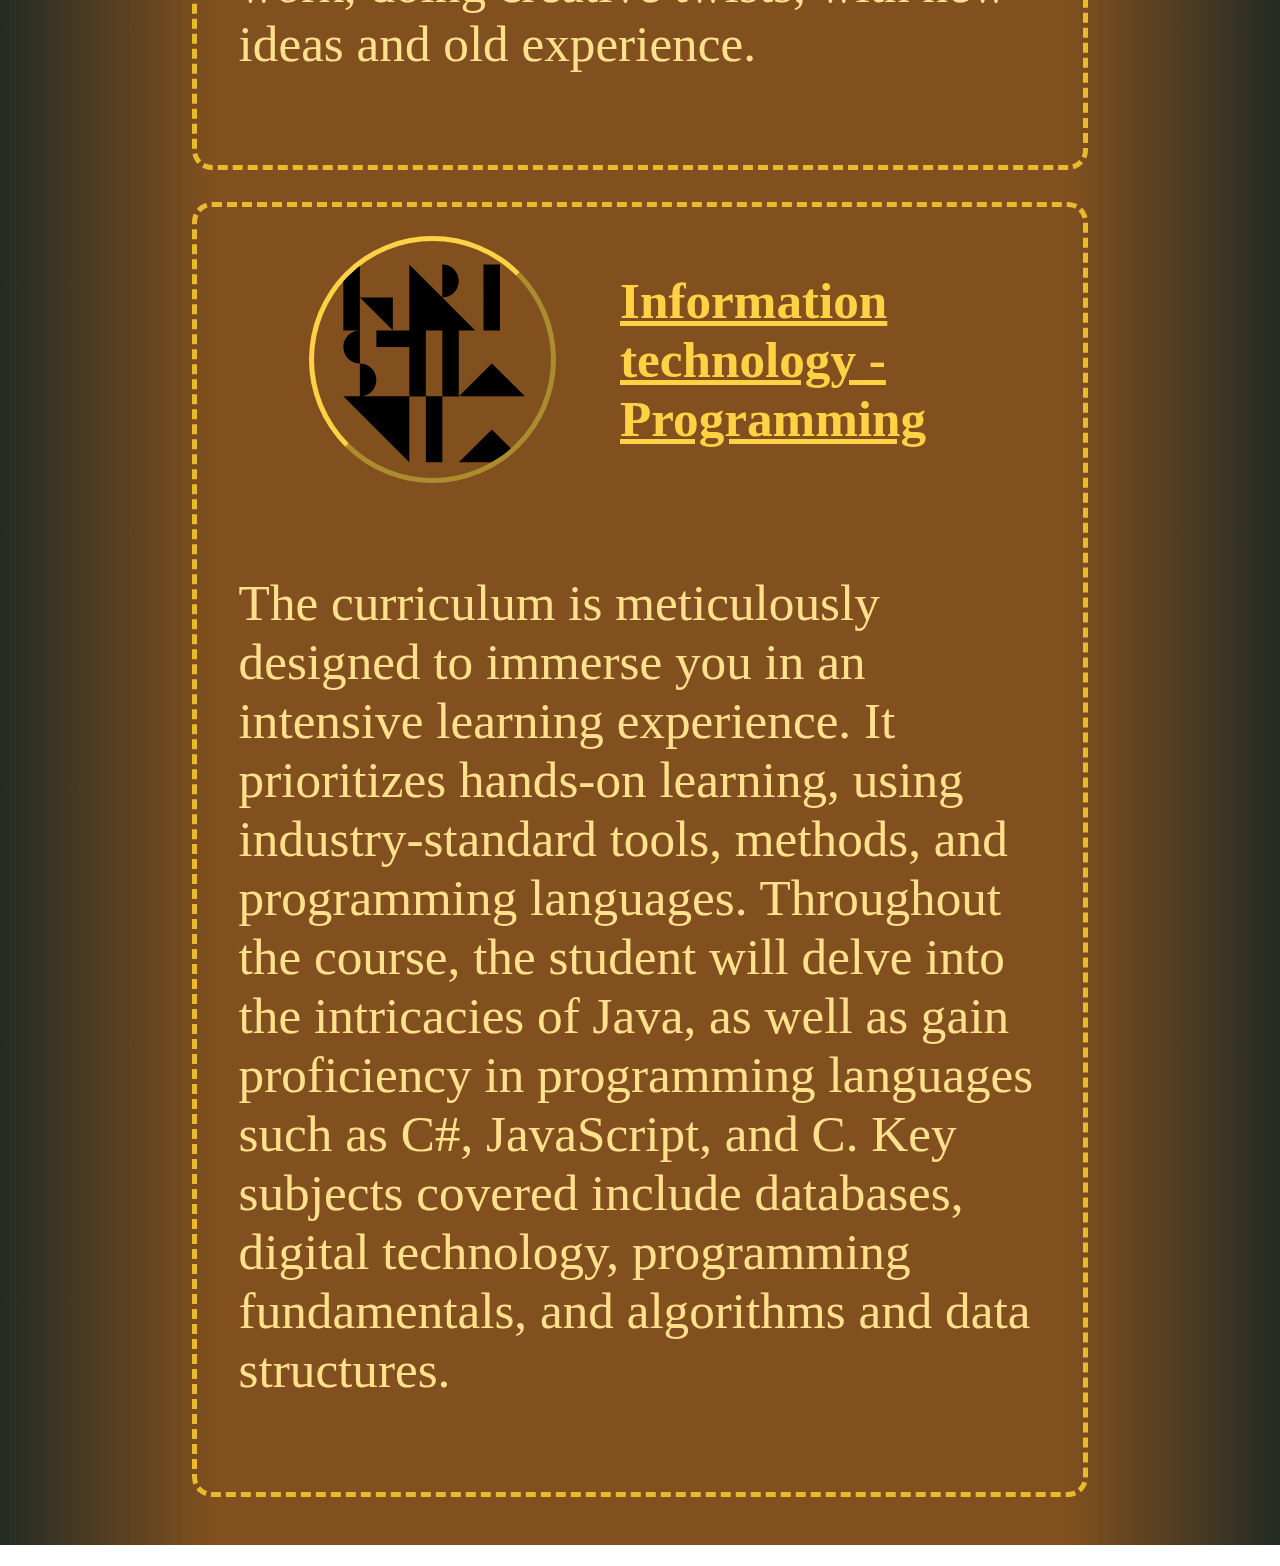
==== commit 2533a11f: "Update banner and changes ID locations" ====
--- a/index.html
+++ b/index.html
@@ -12,12 +12,12 @@
 <body>
 <header>
 <pre id="byte-brewers" class="ascii-art">
- ,~~~~..~.  .~..~~~~~~~.,~~~.  ,~~~.   ,~~~.    ,~~~.  .~.  .~.,~~~.   ,~~.    .~~~.
- | .-.\\ \_/ )/|__   __|| .-'  | .-.\  | .-.\   | .-'  | |/\| || .-'  | .-.\  ( .-._)
- | |-' \\   (_)  )| |   | `-.  | |-' \ | `-'/   | `-.  | /  \ || `-.  | `-'/ (_) \
- | |--. \) (    (_) |   | .-'  | |--. \|   (    | .-'  |  /\  || .-'  |   (  _  \ \
- | |--' /| |      | |   |  `-. | |`-' /| |\ \   |  `--.|(/  \ ||  `--.| |\ \( `-'  )
- `-----' |_|      `-'    `.__.' `----' |_| \_\  `-----'|_|   \|`.___.'|_| \_\`----'
+ ,~~~~..~.  .~..~~~~~~~.,~~~.  ,~~~.   ,~~~.  ,~~~.  .~.  .~.,~~~.   ,~~.    .~~~.
+ | .-.\\ \_/ )/|__   __|| .-'  | .-.\  | .-.\ | .-'  | |/\| || .-'  | .-.\  ( .-._)
+ | |-' \\   (_)  )| |   | `-.  | |-' \ | `-'/ | `-.  | /  \ || `-.  | `-'/ (_) \
+ | |--. \) (    (_) |   | .-'  | |--. \|   (  | .-'  |  /\  || .-'  |   (  _  \ \
+ | |--' /| |      | |   |  `-. | |`-' /| |\ \ |  `--.|(/  \ ||  `--.| |\ \( `-'  )
+ `-----' |_|      `-'    `.__.' `----' |_| \_\`-----'|_|   \|`.___.'|_| \_\`----'
 </pre>
 </header>
 <main>
@@ -62,10 +62,10 @@
          '---'-'---------------------------------------'-'---'
 </pre>
     </a>
-    <div class="topic-card">
+    <div class="topic-card" id="about-us">
         <div class="topic-header">
             <img src="media/favicon.svg">
-            <h2 id="about-us" class="topic-titles">A'Byte us</h2>
+            <h2 class="topic-titles">A'Byte us</h2>
             <p class="spacer"></p>
         </div>
         <p class="text">
@@ -75,40 +75,34 @@
             upcoming bachelor thesis projects.
         </p>
     </div>
-    <div class="topic-card">
+    <div class="topic-card" id="snorre">
         <div class="topic-header">
             <img src="media/snorre.jpg">
-            <h2 id="snorre" class="topic-titles">Snorre Ledal</h2>
+            <h2 class="topic-titles">Snorre Ledal</h2>
             <p class="spacer"></p>
         </div>
         <p class="text">
             I am the team leader and possess a great passion for programming. I spend most of my time working with
-            subjects
-            from school and strive to understand the 'why' behind our work. Besides school I work as a Student
-            Assistant,
-            helping students in subjects I have completed. I would describe myself as a calm and analytical person
-            who
-            likes
-            learning and teaching what I learn with others.
+            subjects from school and strive to understand the 'why' behind our work. Besides school I work as a Student
+            Assistant,helping students in subjects I have completed. I would describe myself as a calm and analytical person
+            who likes learning and teaching what I learn with others.
         </p>
     </div>
-    <div class="topic-card">
+    <div class="topic-card" id="michael">
         <div class="topic-header">
             <img src="media/micheal.jpg">
-            <h2 id="michael" class="topic-titles">Michaël Mendes</h2>
+            <h2 class="topic-titles">Michaël Mendes</h2>
             <p class="spacer"></p>
         </div>
         <p class="text">
             I have a great passion for programming and all types of technology. Free time generally goes to learn
-            and
-            try out
-            programming languages and concepts and try to understand how they function from the ground up.
+            and try out programming languages and concepts and try to understand how they function from the ground up.
         </p>
     </div>
-    <div class="topic-card">
+    <div class="topic-card" id="poem">
         <div class="topic-header">
             <img src="media/paal.jpg">
-            <h2 id="poem" class="topic-titles">Pål-Øivind Mentveit</h2>
+            <h2 class="topic-titles">Pål-Øivind Mentveit</h2>
             <p class="spacer"></p>
         </div>
         <p class="text">
@@ -121,10 +115,10 @@
         </p>
     </div>
 
-    <div class="topic-card">
+    <div class="topic-card" id="about-bachelor">
         <div class="topic-header">
             <img src="media/kristiania.svg">
-            <h2 id="about-bachelor" class="topic-titles"><a
+            <h2 class="topic-titles"><a
                     href="https://www.kristiania.no/studier/bachelor/informasjonsteknologi-programmering/">
                 <b>Information technology - Programming</b>
             </a><br></h2>
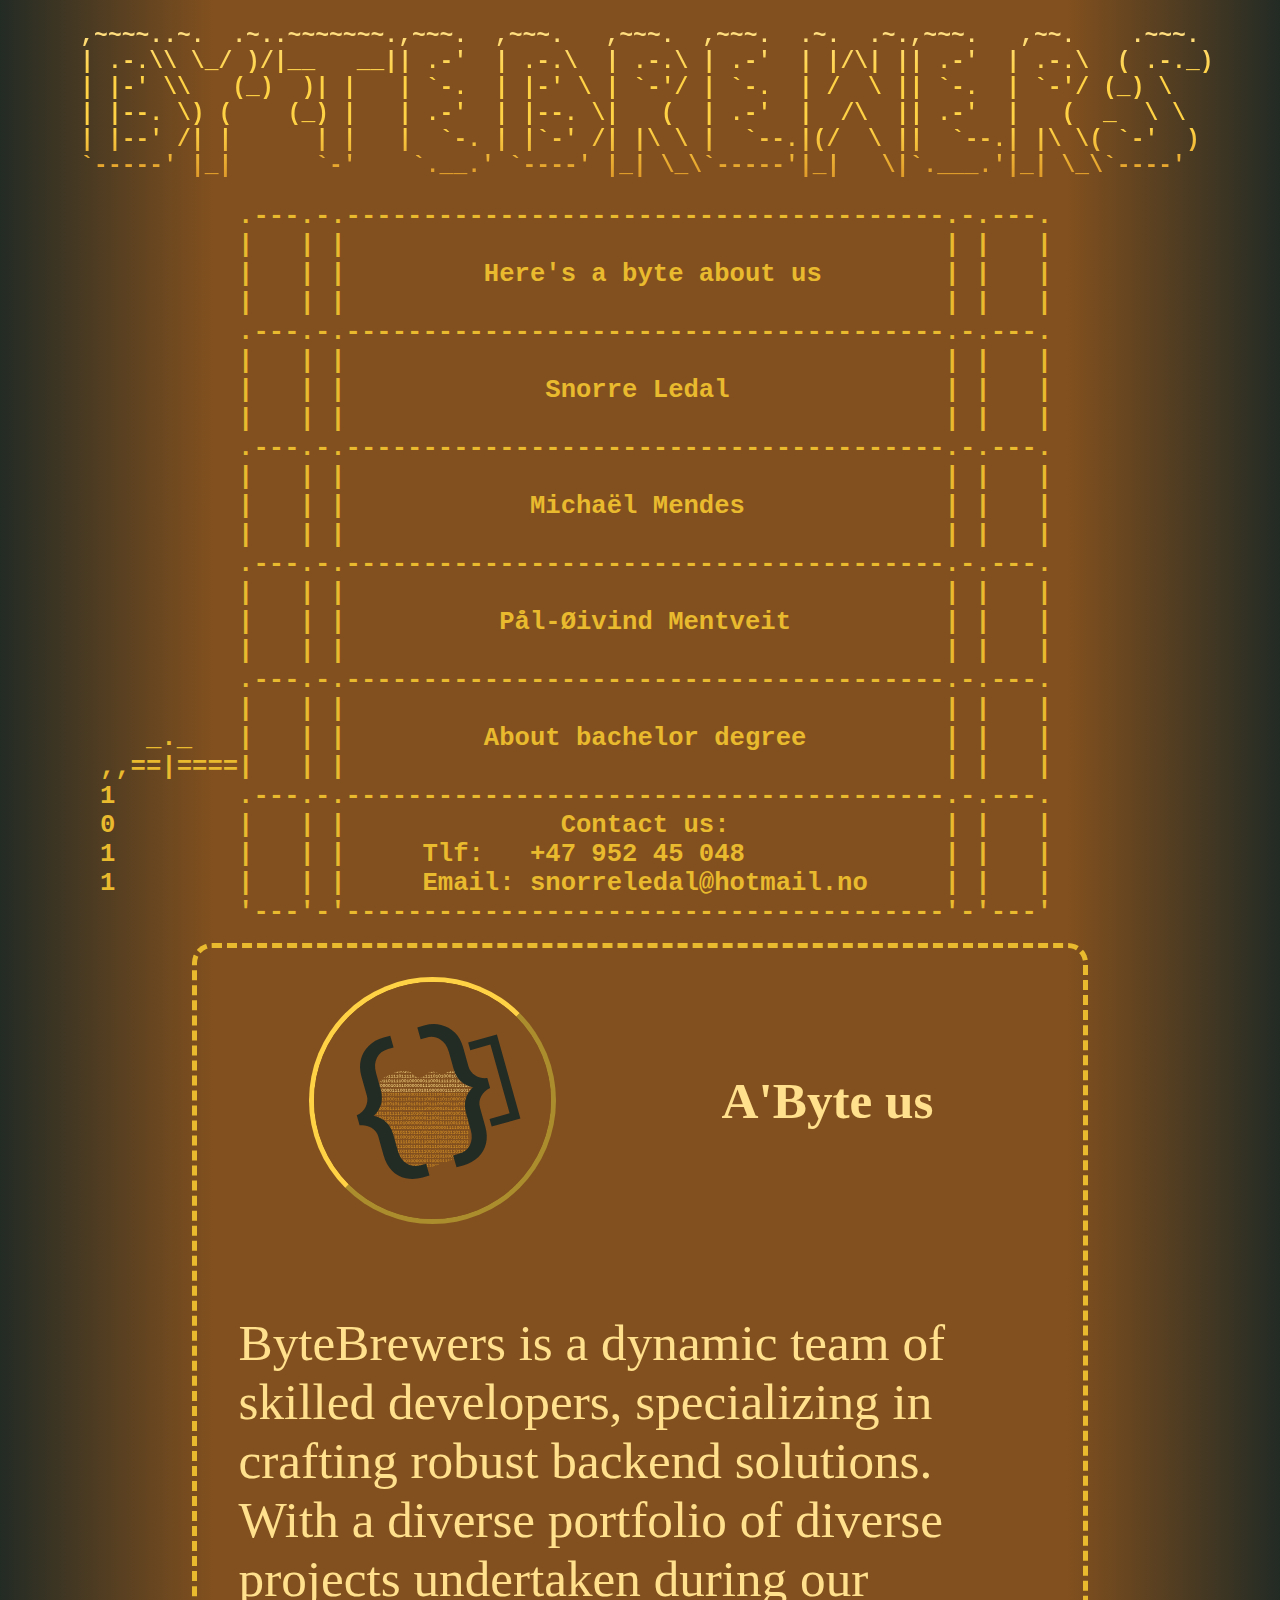
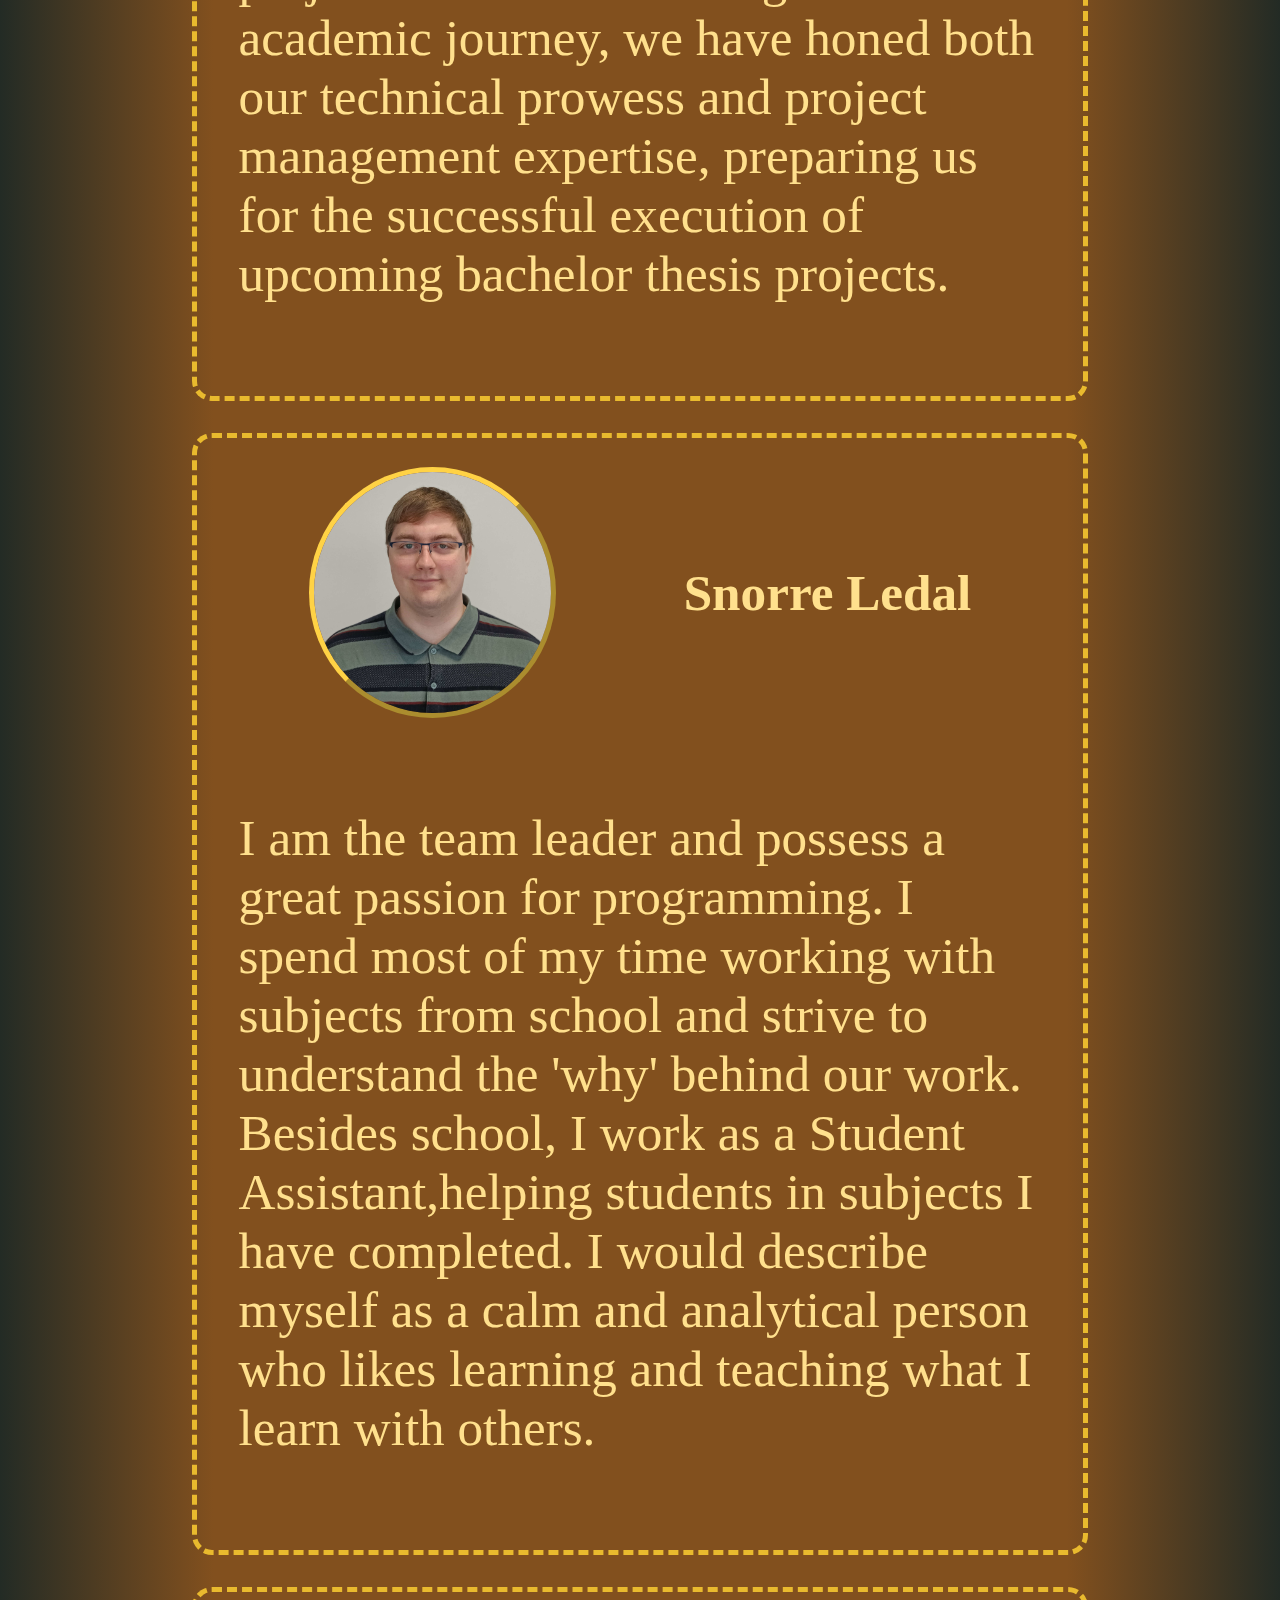
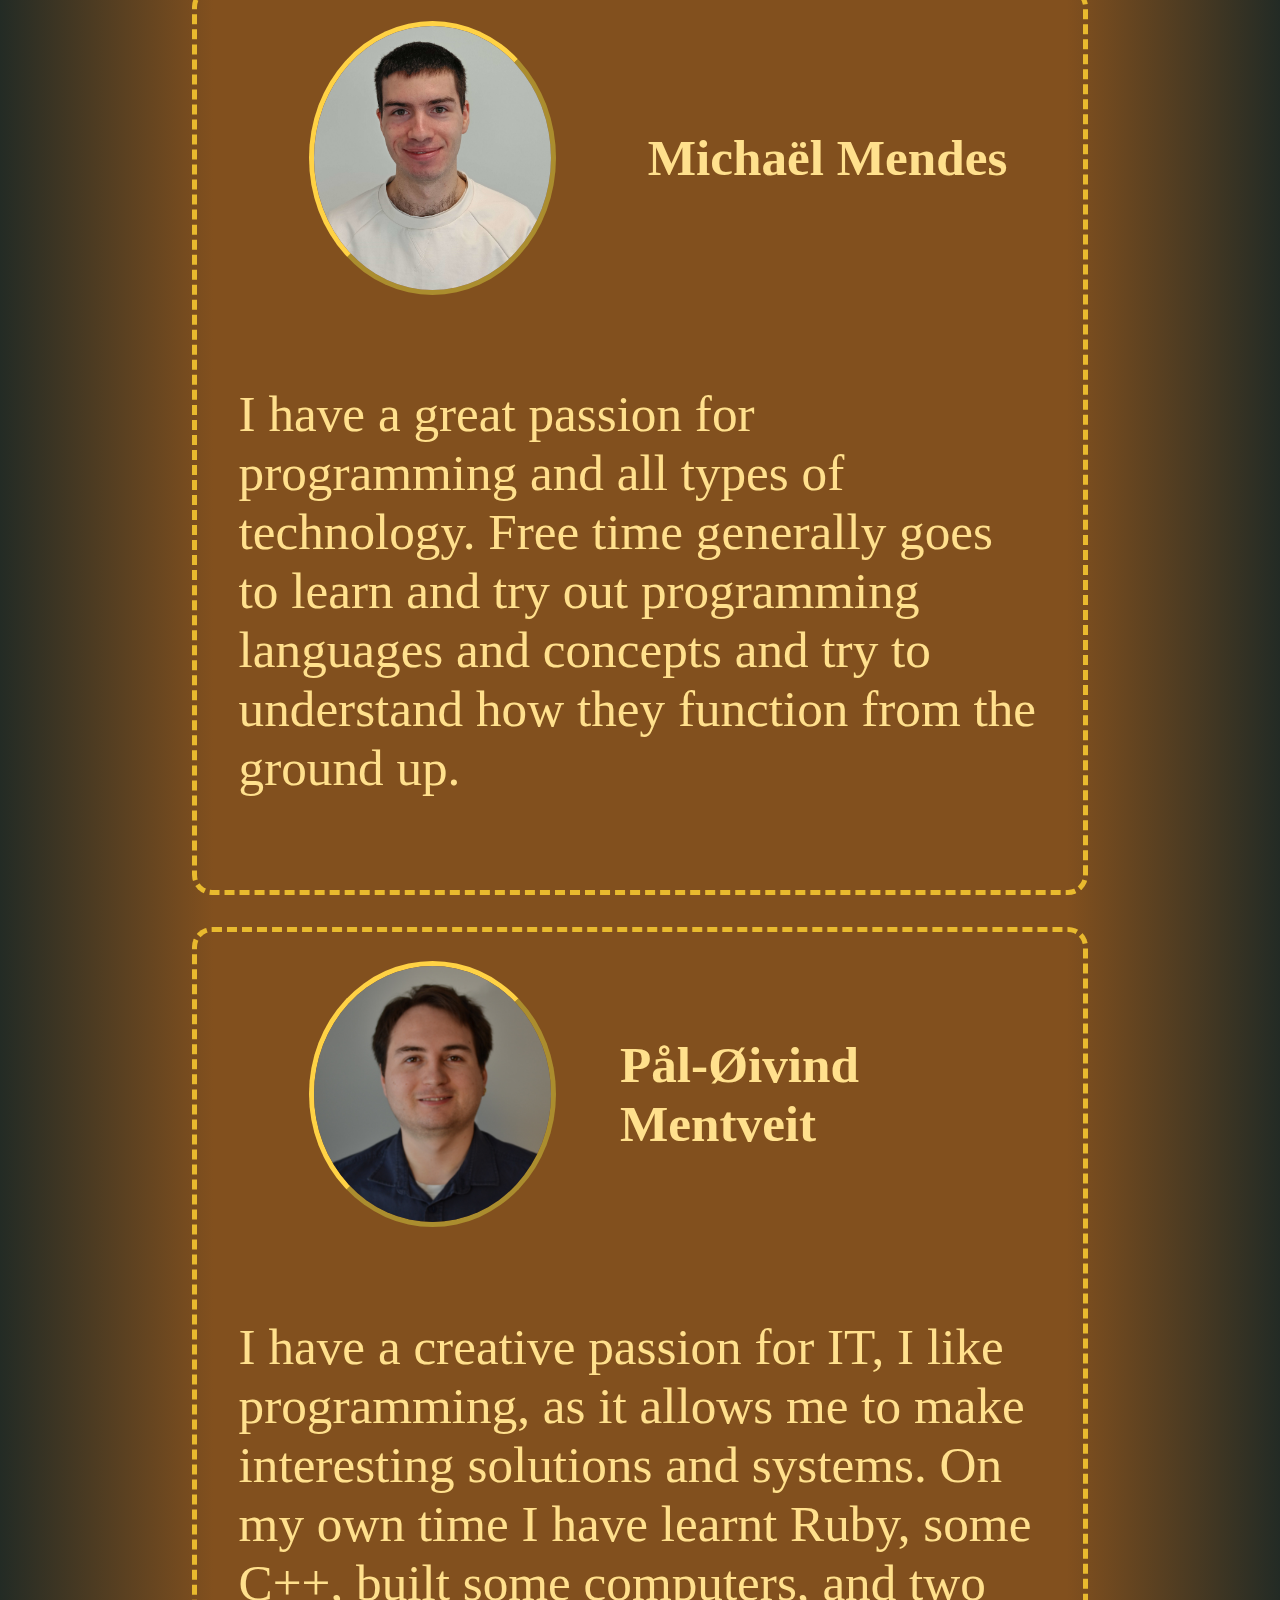
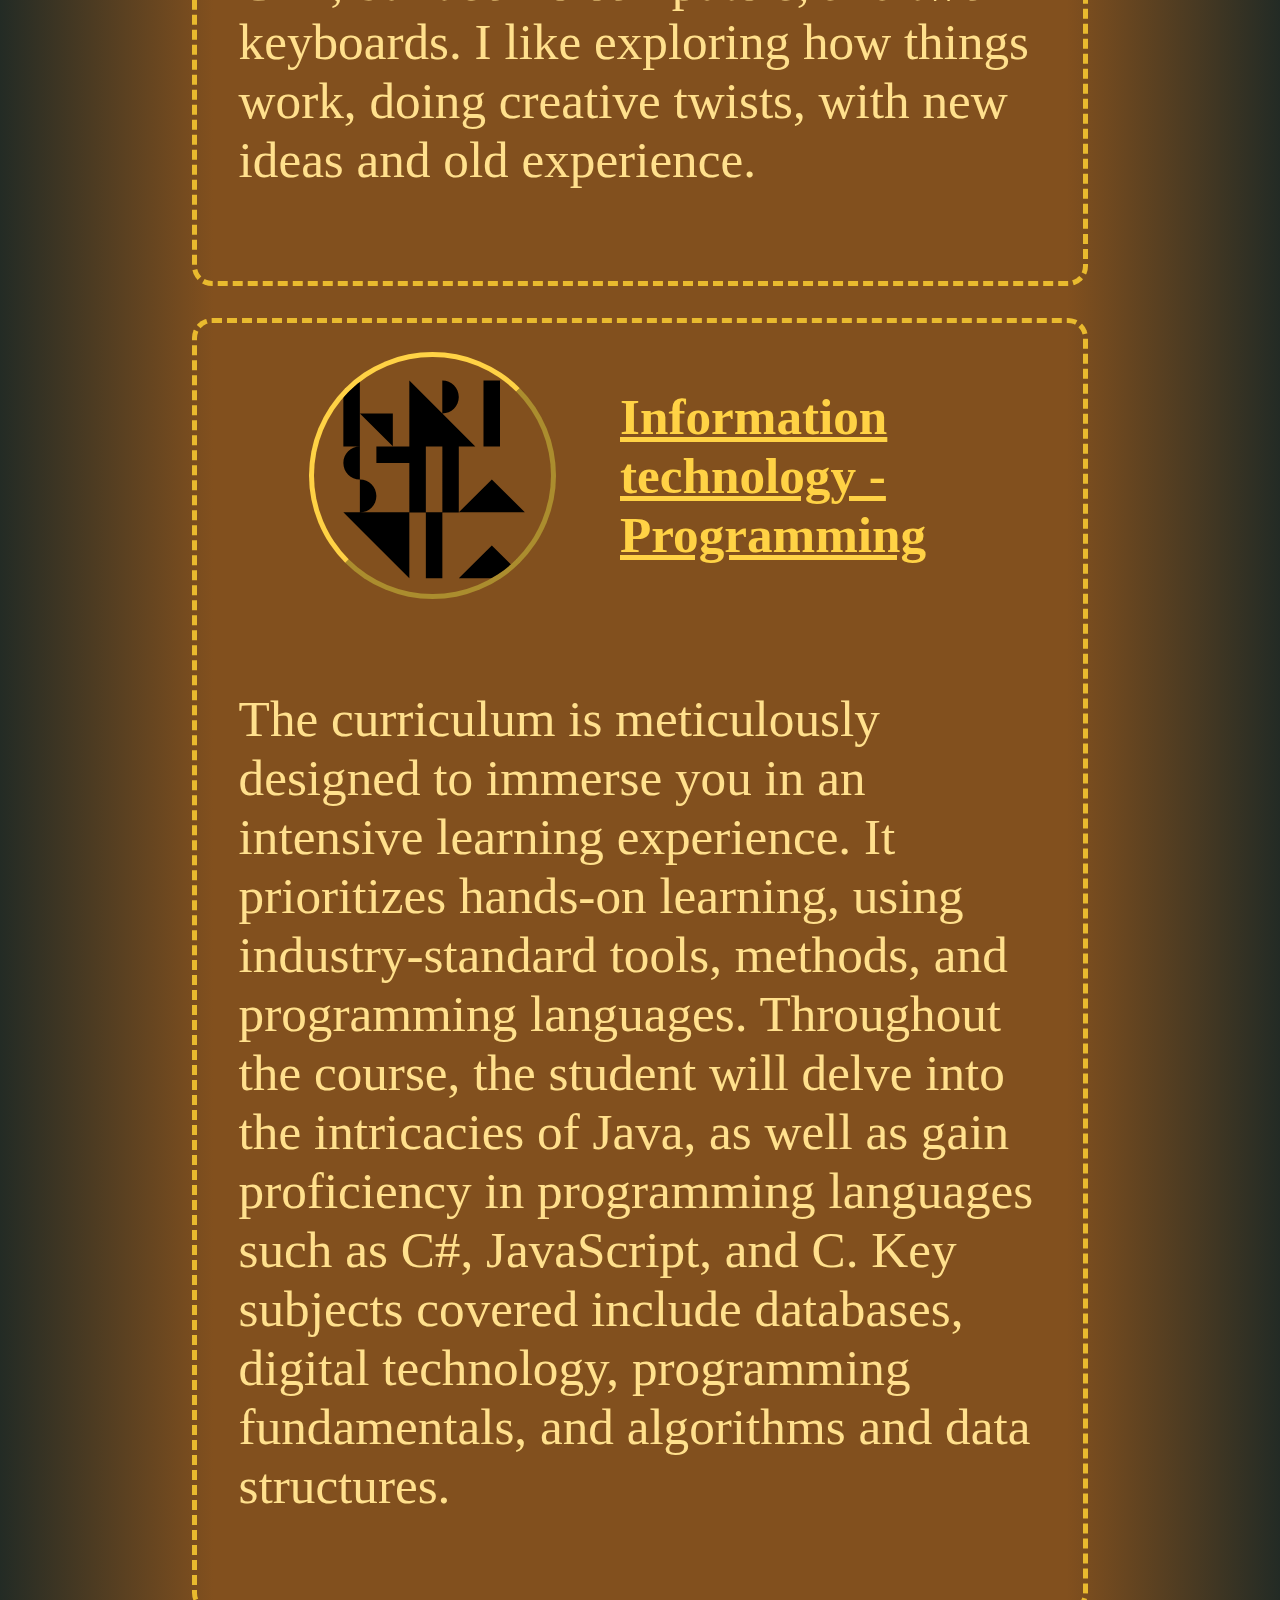
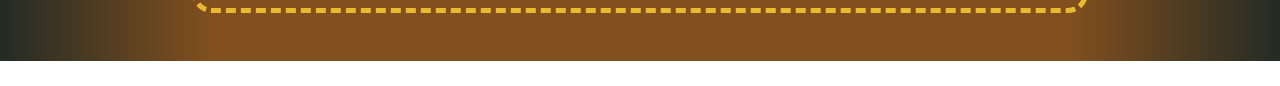
==== commit eb46fb36: "Added contact information for Team leader (Snorre)" ====
--- a/index.html
+++ b/index.html
@@ -49,22 +49,30 @@
 <pre class="barrel-link">
          .---.-.---------------------------------------.-.---.
          |   | |                                       | |   |
-   _._   |   | |          Pål-Øivind Mentveit          | |   |
-,,==|====|   | |                                       | |   |
+         |   | |          Pål-Øivind Mentveit          | |   |
+         |   | |                                       | |   |
 </pre>
     </a>
     <a class="barrel-anchor" href="#about-bachelor">
 <pre class="barrel-link">
+         .---.-.---------------------------------------.-.---.
+         |   | |                                       | |   |
+   _._   |   | |         About bachelor degree         | |   |
+,,==|====|   | |                                       | |   |
+</pre>
+    </a>
+    <a class="barrel-anchor" href="mailto:snorreledal@hotmail.no">
+<pre class="barrel-link">
 1        .---.-.---------------------------------------.-.---.
-0        |   | |                                       | |   |
-1        |   | |         About bachelor degree         | |   |
-1        |   | |                                       | |   |
+0        |   | |              Contact us:              | |   |
+1        |   | |     Tlf:   +47 952 45 048             | |   |
+1        |   | |     Email: snorreledal@hotmail.no     | |   |
          '---'-'---------------------------------------'-'---'
 </pre>
     </a>
     <div class="topic-card" id="about-us">
         <div class="topic-header">
-            <img src="media/favicon.svg">
+            <img src="media/favicon.svg" alt="">
             <h2 class="topic-titles">A'Byte us</h2>
             <p class="spacer"></p>
         </div>
@@ -77,20 +85,21 @@
     </div>
     <div class="topic-card" id="snorre">
         <div class="topic-header">
-            <img src="media/snorre.jpg">
+            <img src="media/snorre.jpg" alt="">
             <h2 class="topic-titles">Snorre Ledal</h2>
             <p class="spacer"></p>
         </div>
         <p class="text">
             I am the team leader and possess a great passion for programming. I spend most of my time working with
-            subjects from school and strive to understand the 'why' behind our work. Besides school I work as a Student
-            Assistant,helping students in subjects I have completed. I would describe myself as a calm and analytical person
+            subjects from school and strive to understand the 'why' behind our work. Besides school, I work as a Student
+            Assistant,helping students in subjects I have completed. I would describe myself as a calm and analytical
+            person
             who likes learning and teaching what I learn with others.
         </p>
     </div>
     <div class="topic-card" id="michael">
         <div class="topic-header">
-            <img src="media/micheal.jpg">
+            <img src="media/micheal.jpg" alt="">
             <h2 class="topic-titles">Michaël Mendes</h2>
             <p class="spacer"></p>
         </div>
@@ -101,7 +110,7 @@
     </div>
     <div class="topic-card" id="poem">
         <div class="topic-header">
-            <img src="media/paal.jpg">
+            <img src="media/paal.jpg" alt="">
             <h2 class="topic-titles">Pål-Øivind Mentveit</h2>
             <p class="spacer"></p>
         </div>
@@ -117,7 +126,7 @@
 
     <div class="topic-card" id="about-bachelor">
         <div class="topic-header">
-            <img src="media/kristiania.svg">
+            <img src="media/kristiania.svg" alt="">
             <h2 class="topic-titles"><a
                     href="https://www.kristiania.no/studier/bachelor/informasjonsteknologi-programmering/">
                 <b>Information technology - Programming</b>
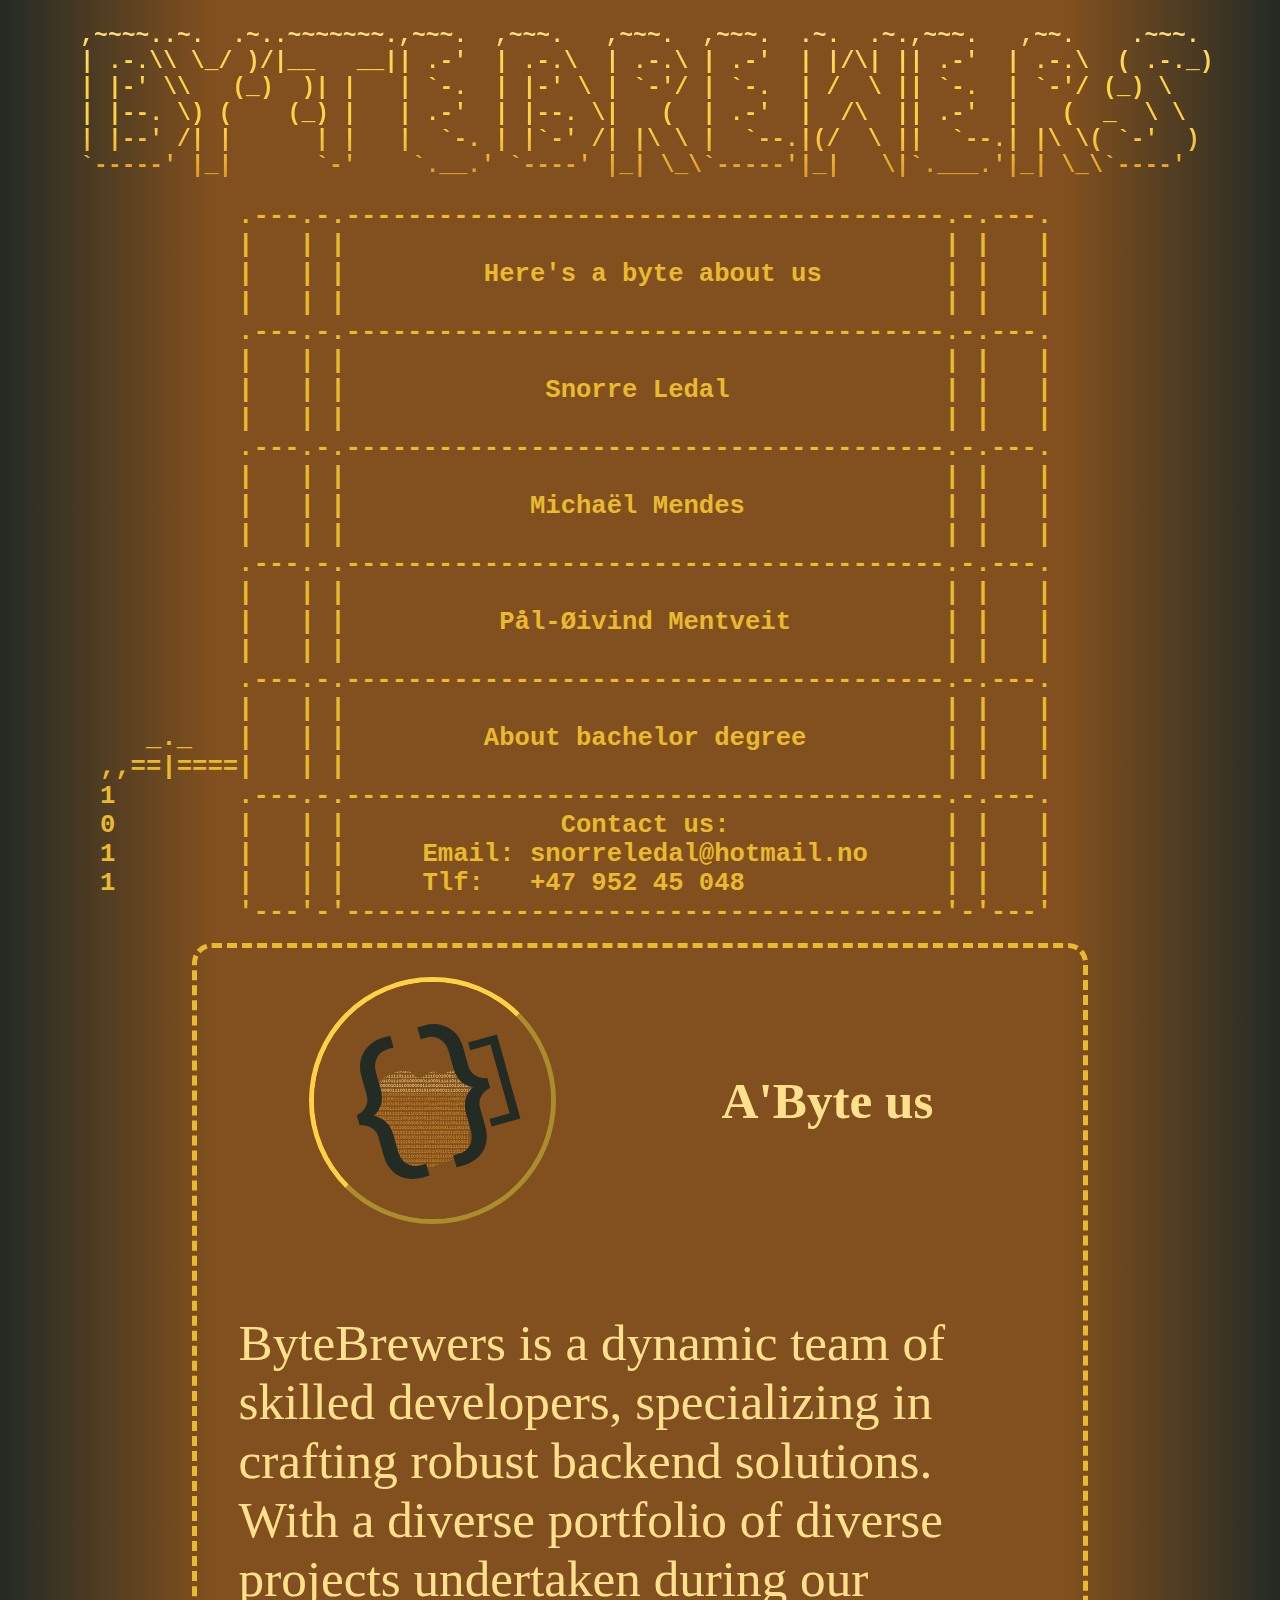
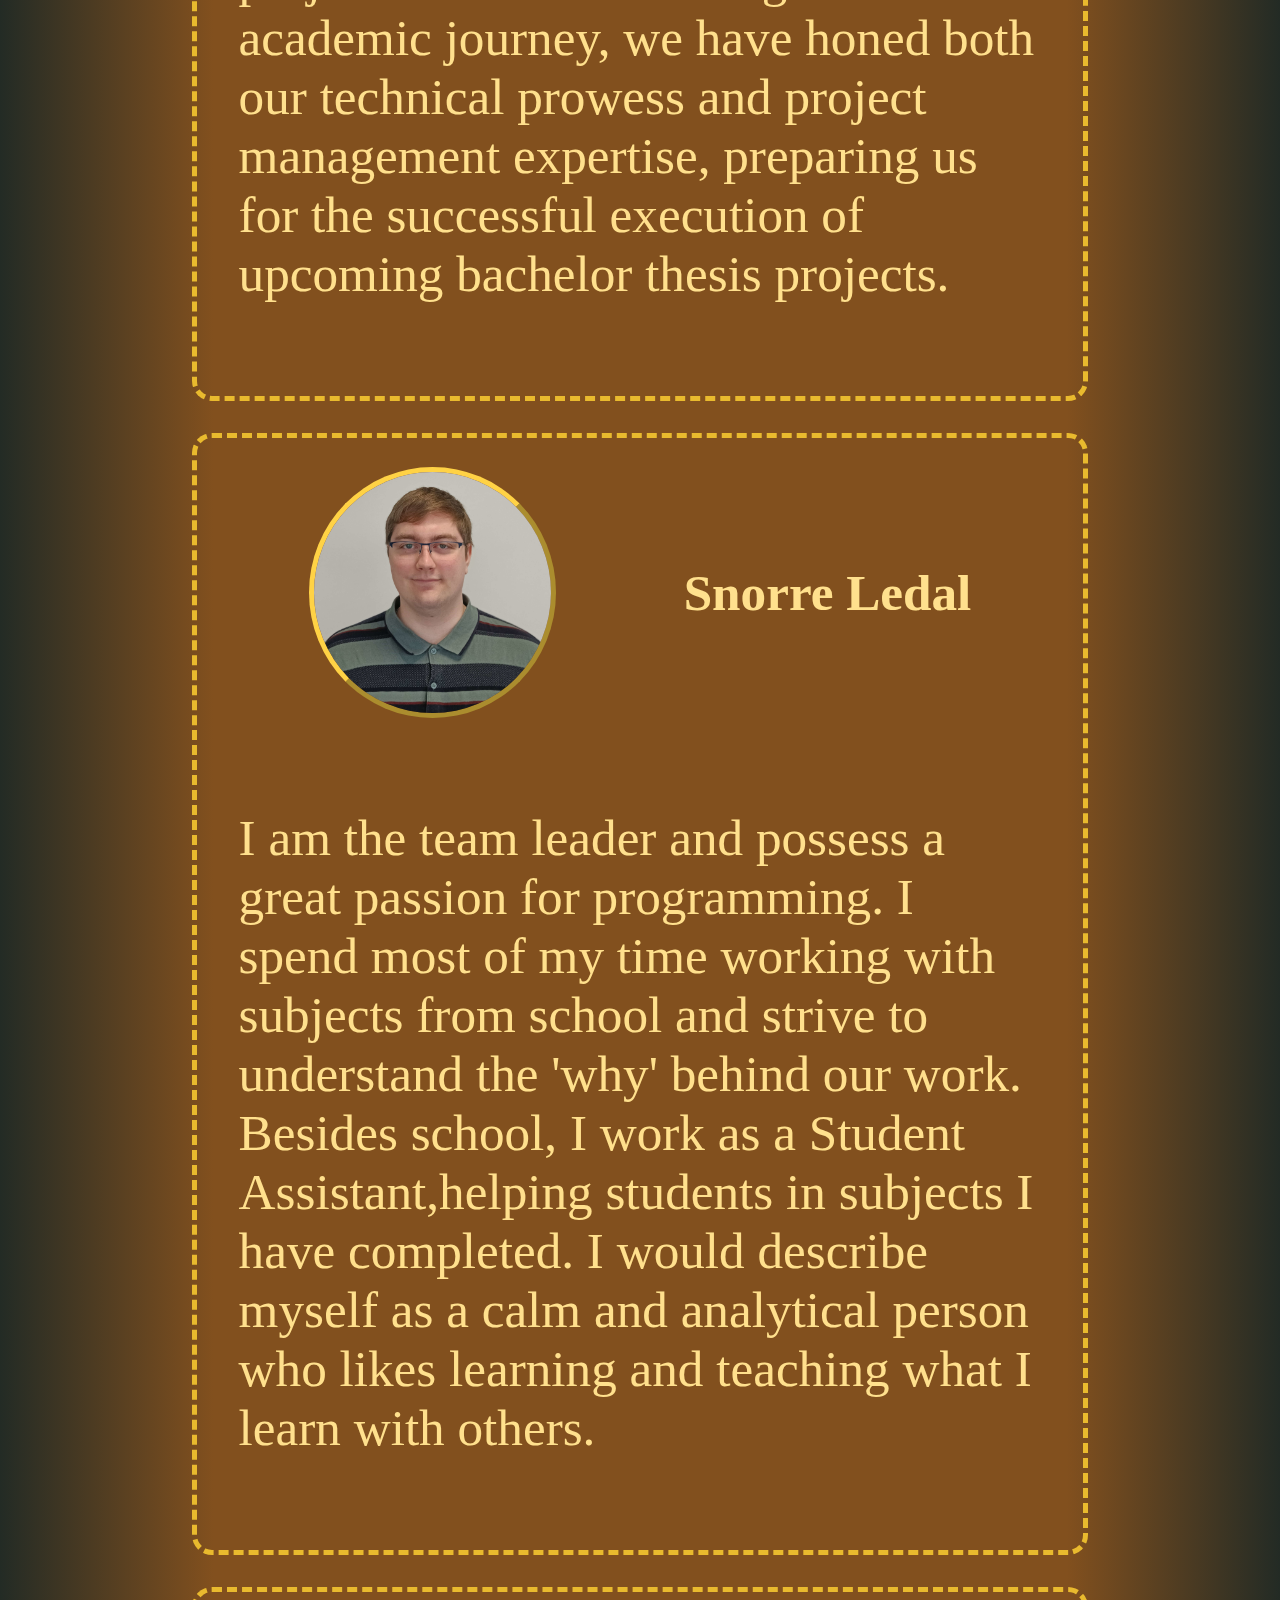
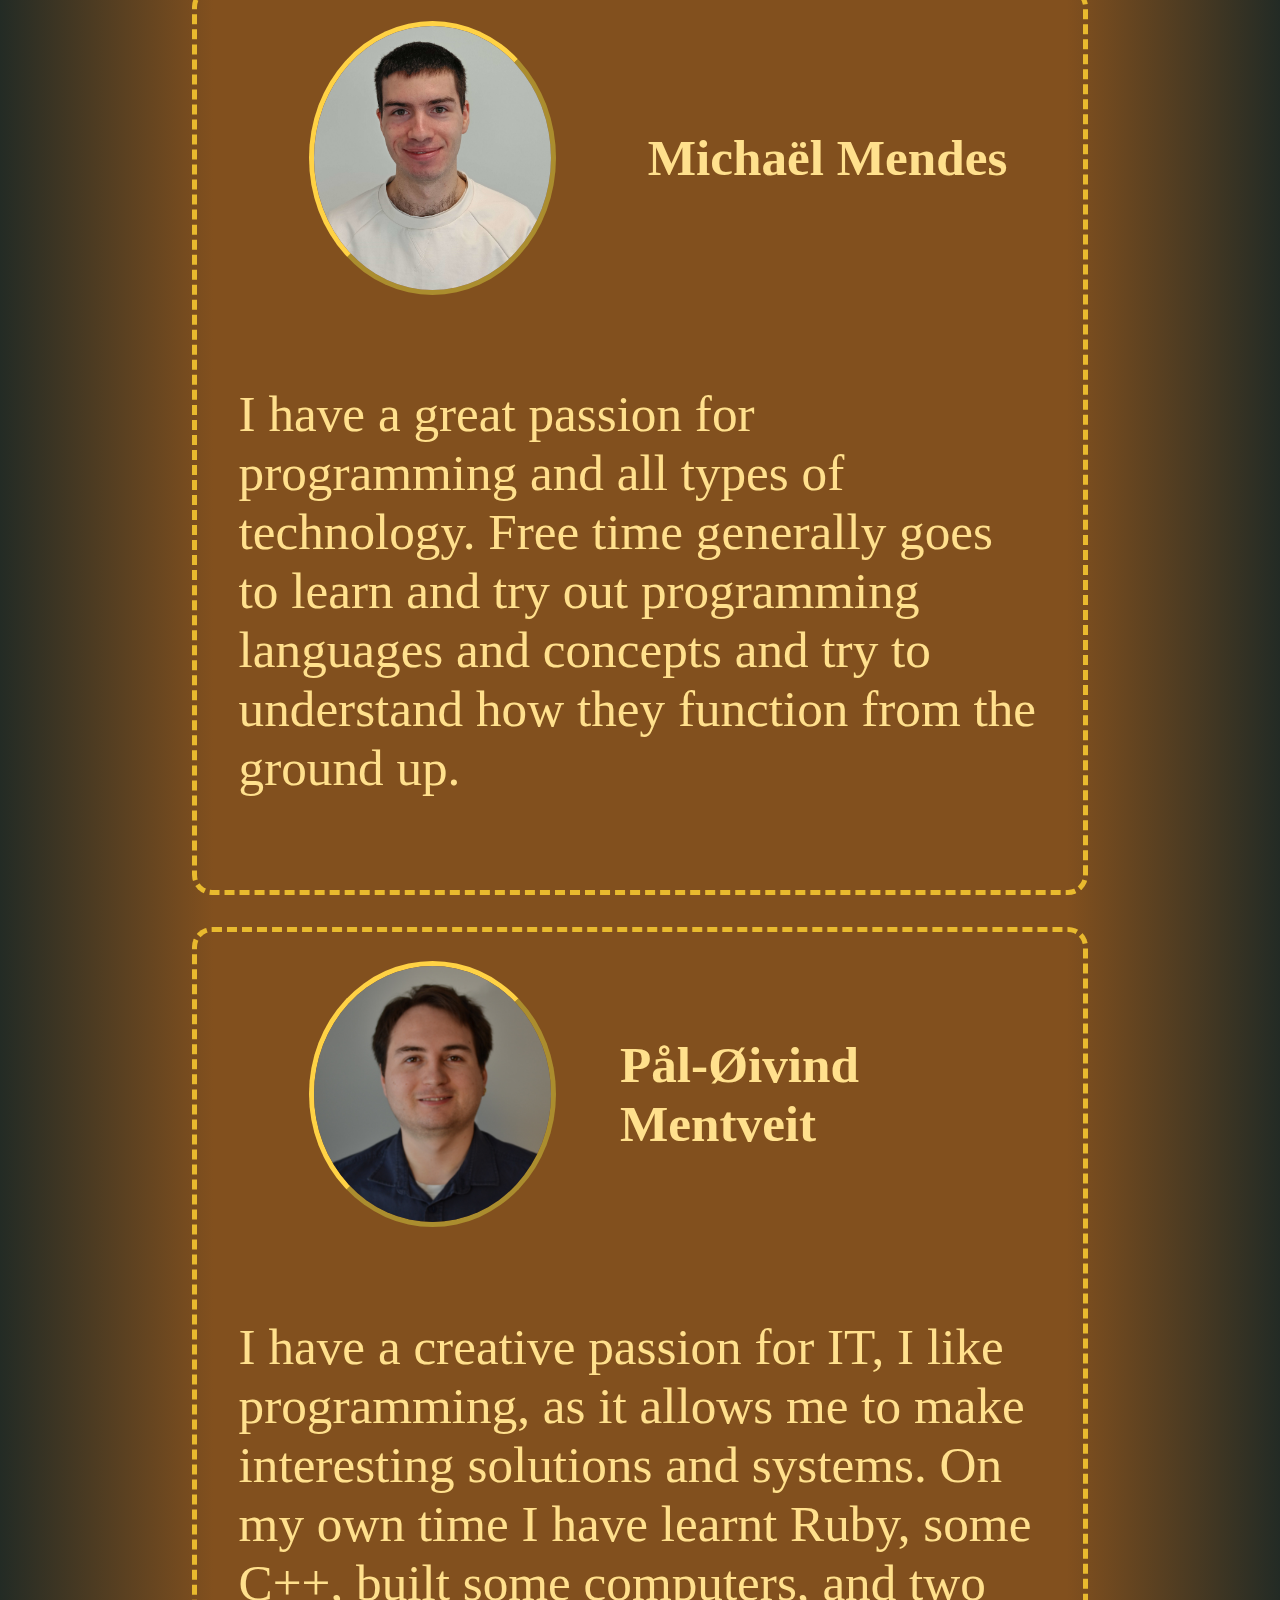
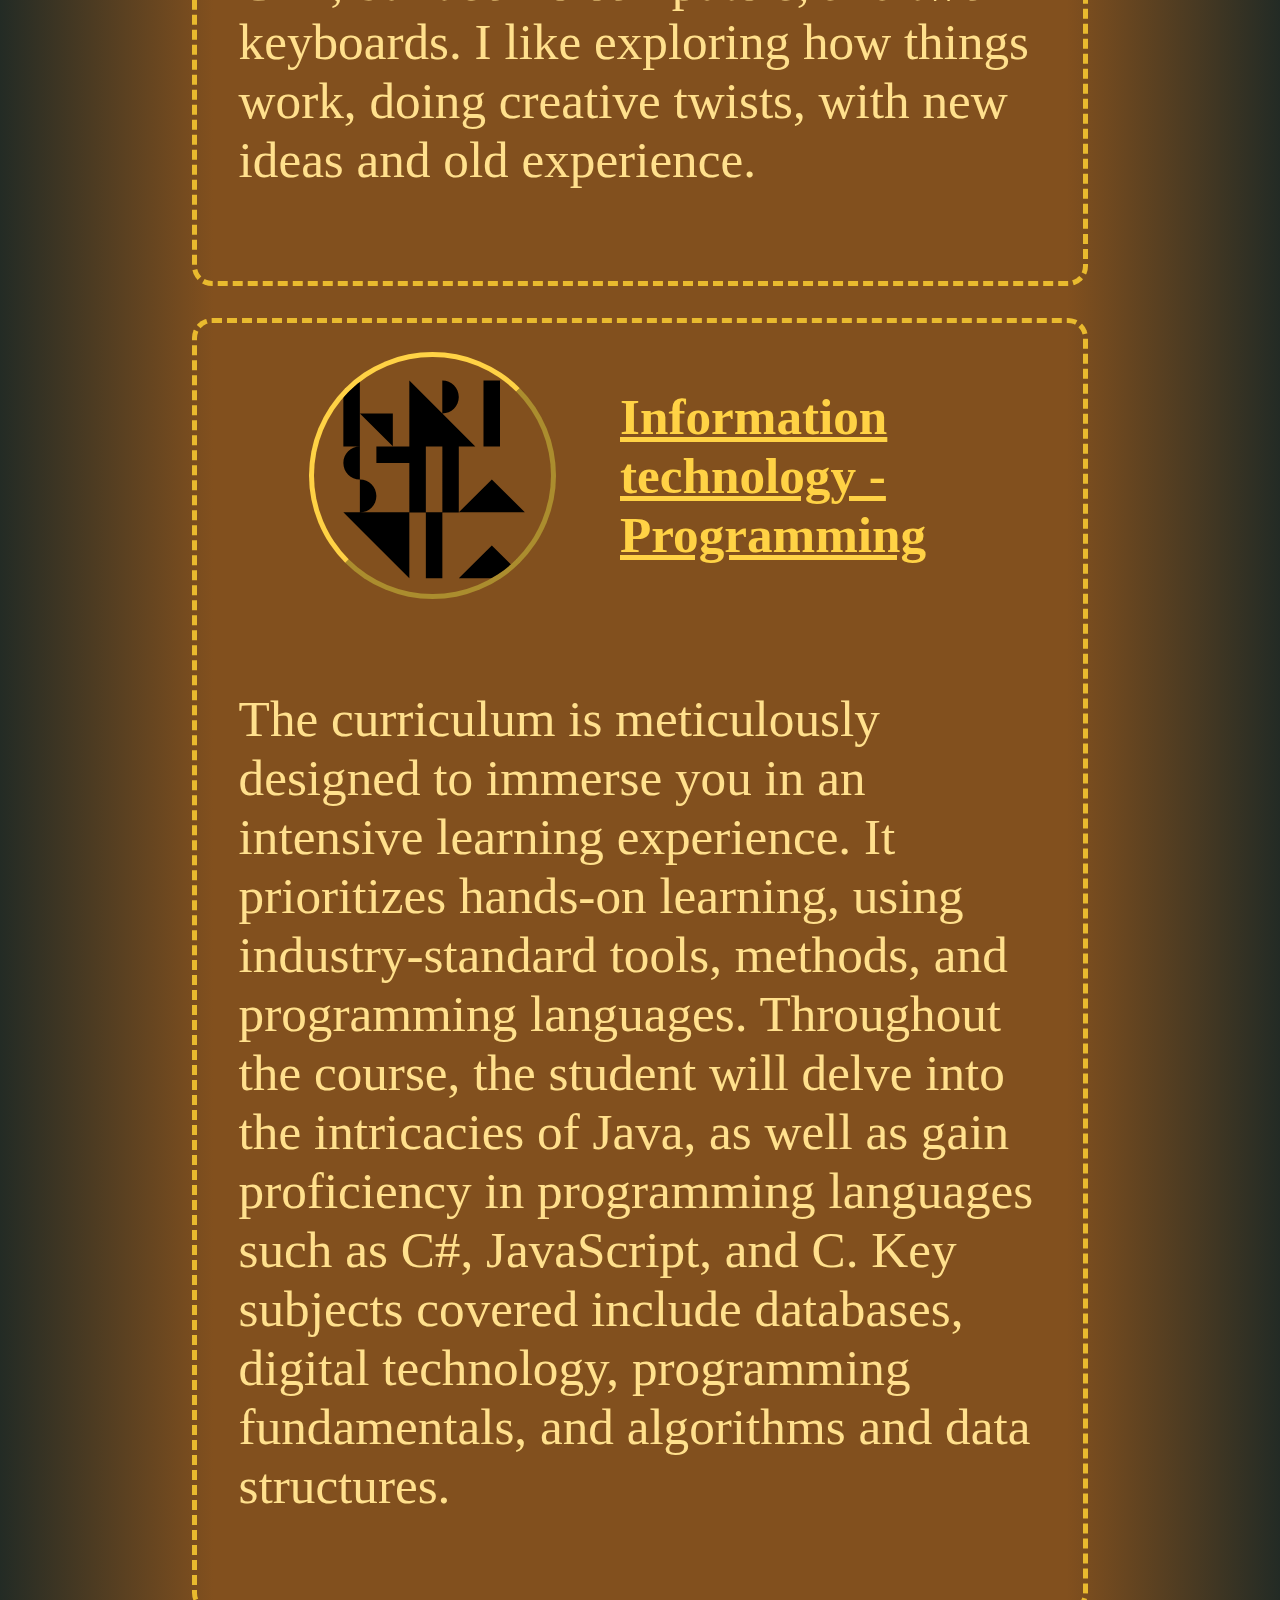
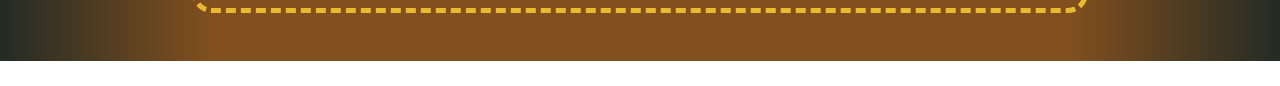
==== commit ec69ee6b: "Added clickable phone number" ====
--- a/index.html
+++ b/index.html
@@ -65,8 +65,12 @@
 <pre class="barrel-link">
 1        .---.-.---------------------------------------.-.---.
 0        |   | |              Contact us:              | |   |
+1        |   | |     Email: snorreledal@hotmail.no     | |   |
+</pre>
+    </a>
+    <a class="barrel-anchor" href="tel:+4795245048">
+<pre class="barrel-link">
 1        |   | |     Tlf:   +47 952 45 048             | |   |
-1        |   | |     Email: snorreledal@hotmail.no     | |   |
          '---'-'---------------------------------------'-'---'
 </pre>
     </a>
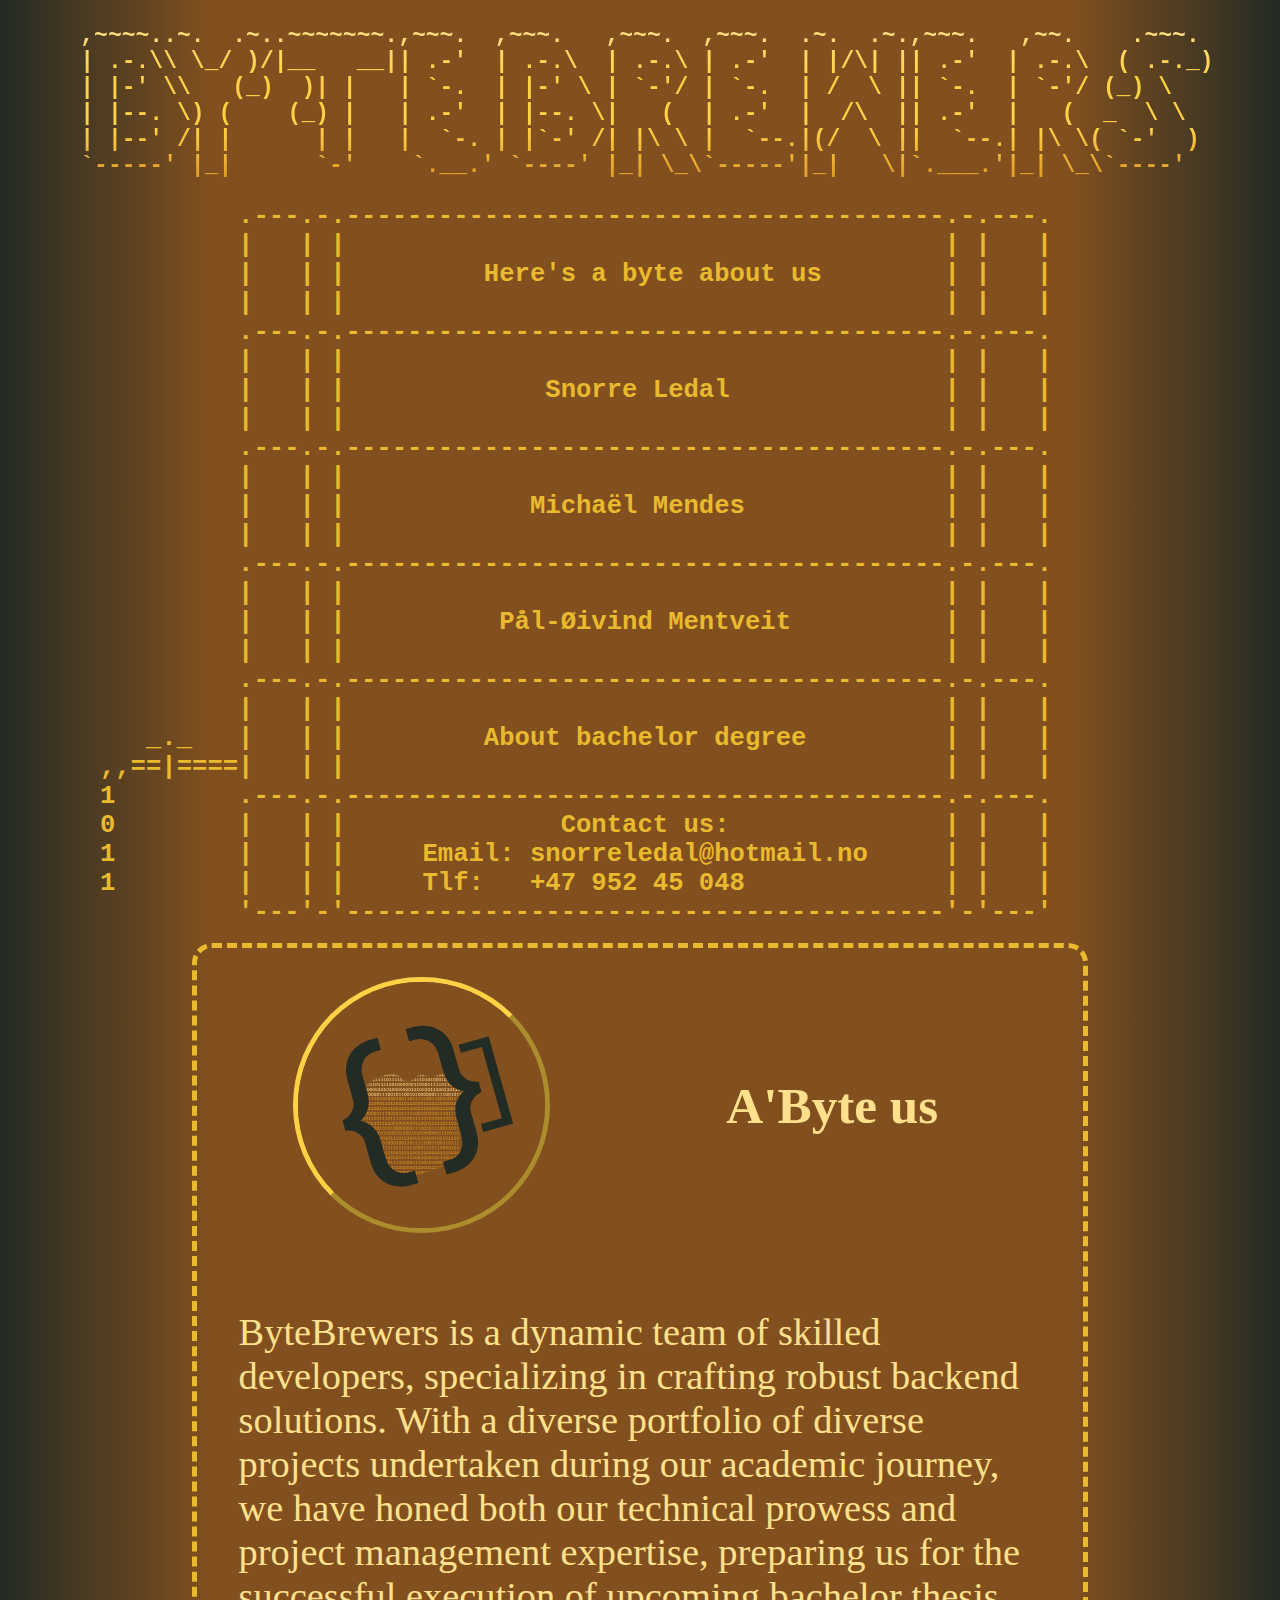
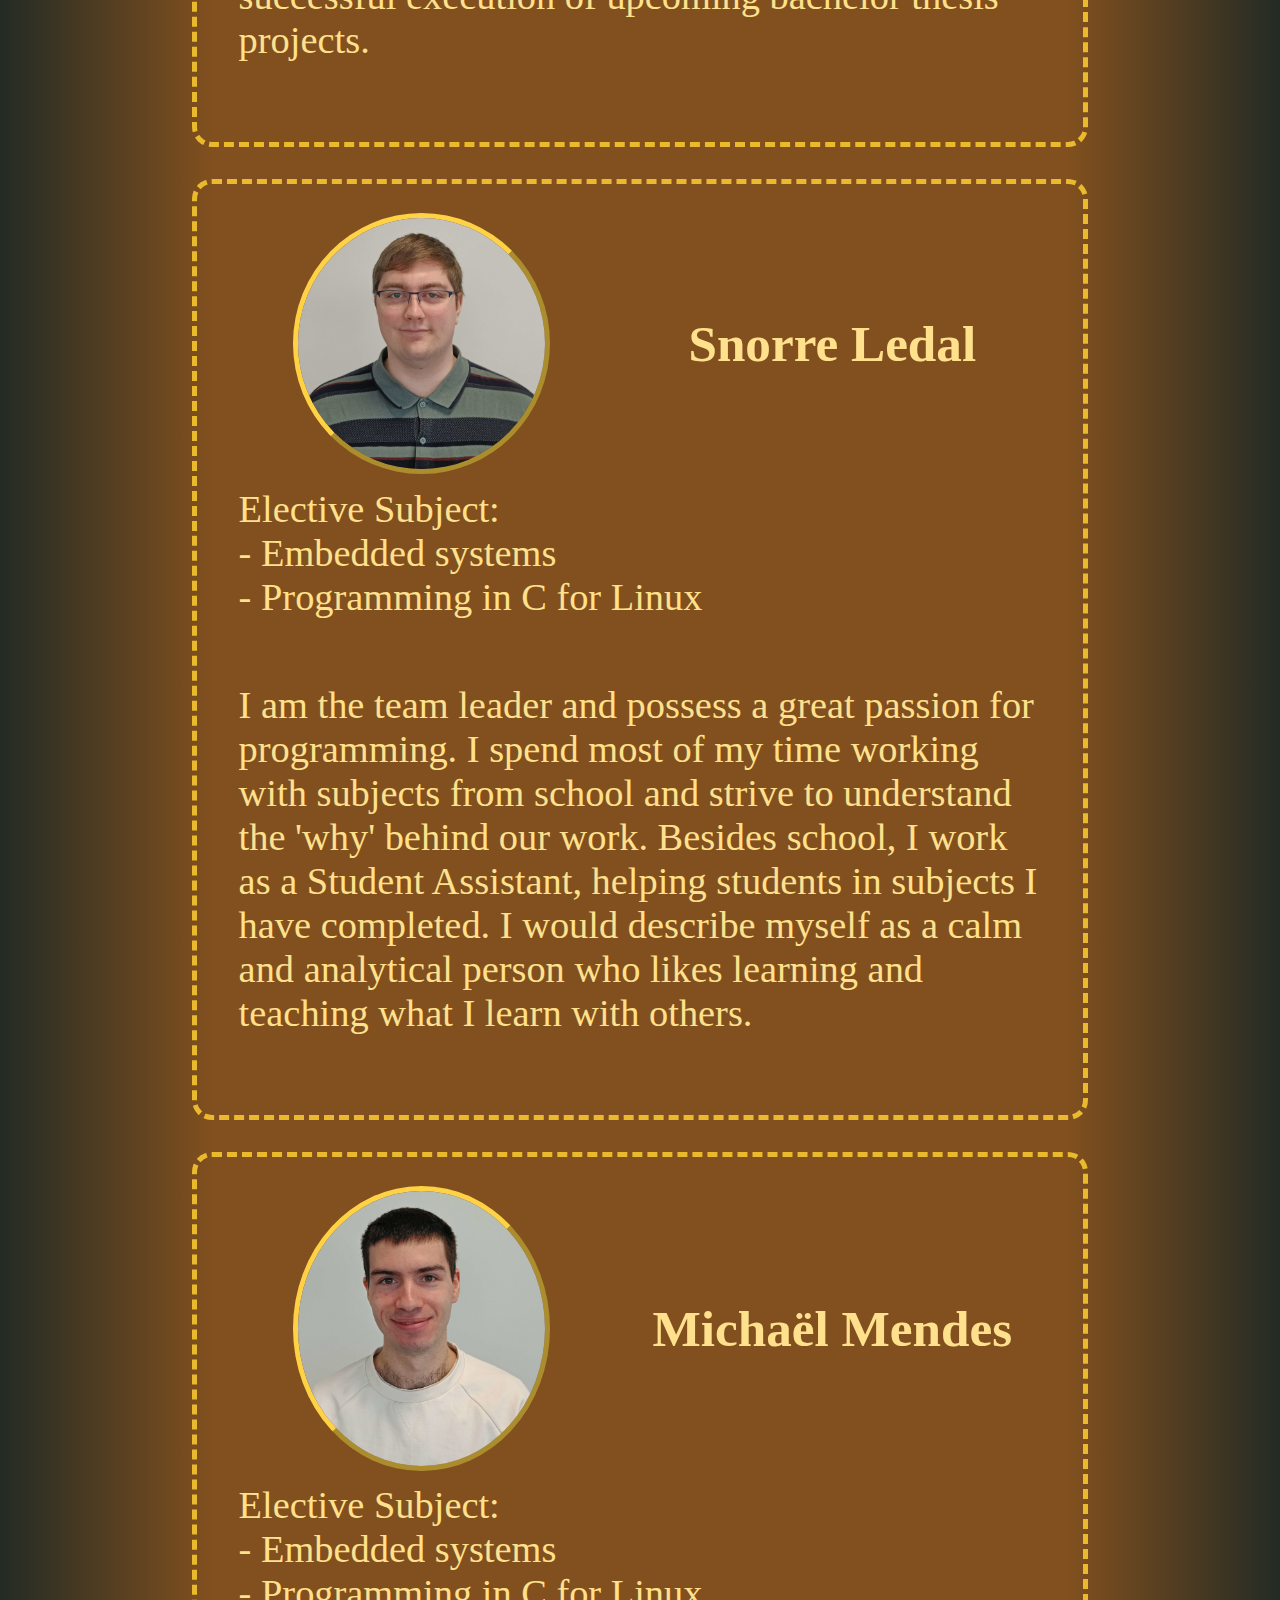
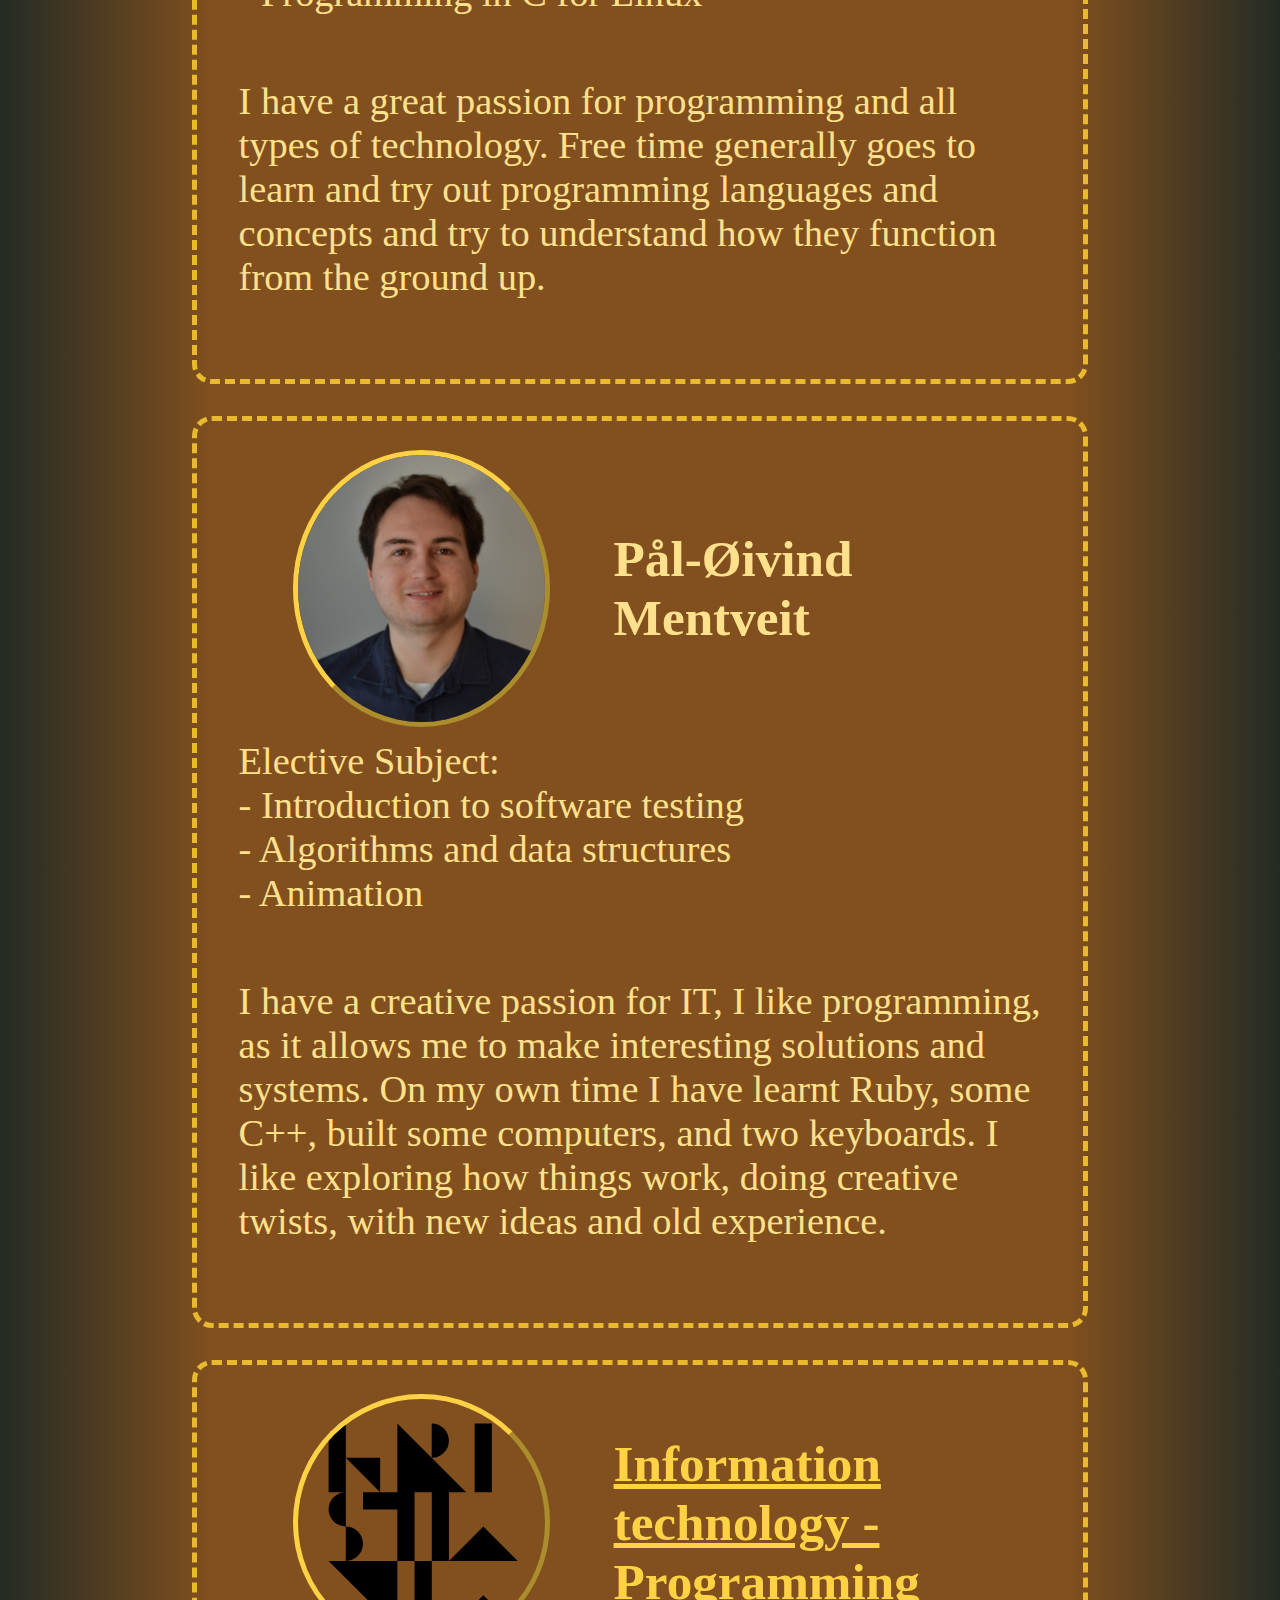
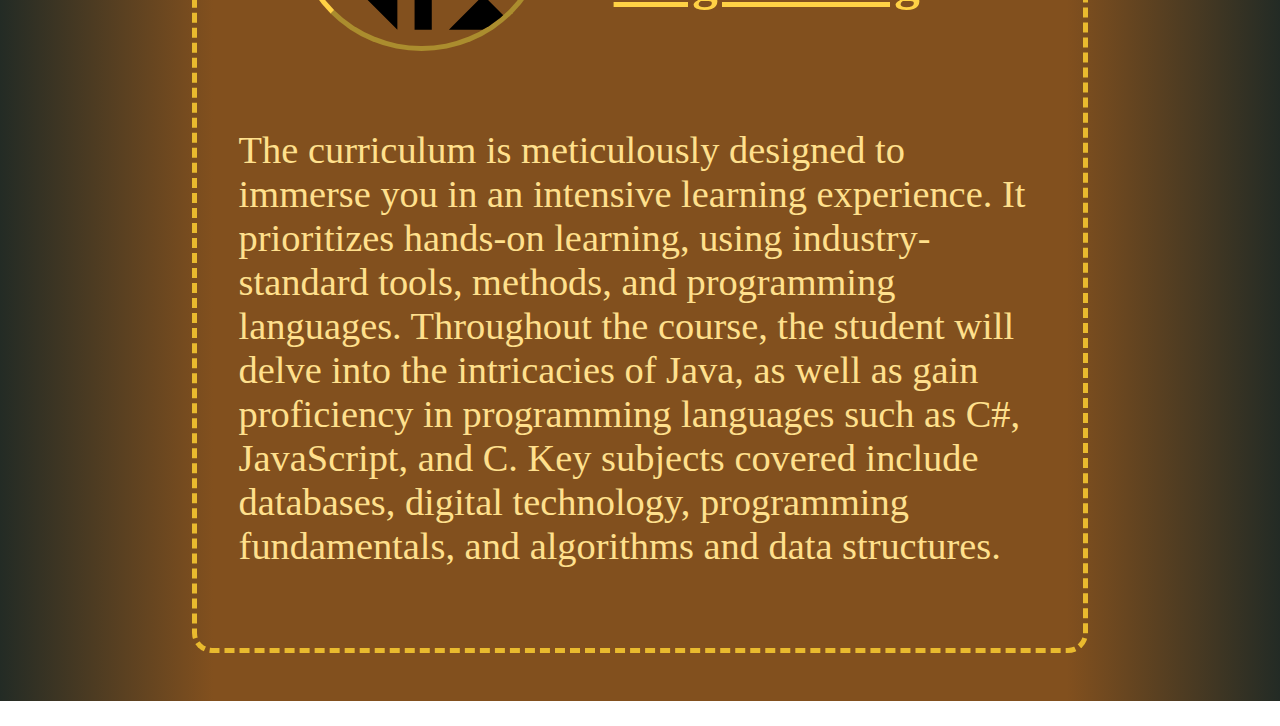
==== commit 79f71dd1: "Added elective subjects" ====
--- a/index.html
+++ b/index.html
@@ -93,12 +93,16 @@
             <h2 class="topic-titles">Snorre Ledal</h2>
             <p class="spacer"></p>
         </div>
+        <p class="subject">
+            Elective Subject:<br>
+            - Embedded systems<br>
+            - Programming in C for Linux
+        </p>
         <p class="text">
             I am the team leader and possess a great passion for programming. I spend most of my time working with
             subjects from school and strive to understand the 'why' behind our work. Besides school, I work as a Student
-            Assistant,helping students in subjects I have completed. I would describe myself as a calm and analytical
-            person
-            who likes learning and teaching what I learn with others.
+            Assistant, helping students in subjects I have completed. I would describe myself as a calm and analytical
+            person who likes learning and teaching what I learn with others.
         </p>
     </div>
     <div class="topic-card" id="michael">
@@ -107,6 +111,11 @@
             <h2 class="topic-titles">Michaël Mendes</h2>
             <p class="spacer"></p>
         </div>
+        <p class="subject">
+            Elective Subject:<br>
+            - Embedded systems<br>
+            - Programming in C for Linux
+        </p>
         <p class="text">
             I have a great passion for programming and all types of technology. Free time generally goes to learn
             and try out programming languages and concepts and try to understand how they function from the ground up.
@@ -118,6 +127,12 @@
             <h2 class="topic-titles">Pål-Øivind Mentveit</h2>
             <p class="spacer"></p>
         </div>
+        <p class="subject">
+            Elective Subject:<br>
+            - Introduction to software testing<br>
+            - Algorithms and data structures<br>
+            - Animation
+        </p>
         <p class="text">
             I have a creative passion for IT, I like programming, as it allows me to make interesting solutions and
             systems.
--- a/CSS/index.css
+++ b/CSS/index.css
@@ -51,8 +51,16 @@
     font-weight: bold;
 }
 
+.subject {
+    font-size: 3vw;
+    padding: 0;
+    margin: 0 3%;
+    color: #FFE08D;
+    font-family: Georgia, serif;
+}
+
 .text {
-    font-size: 4vw;
+    font-size: 3vw;
     padding: 3%;
     color: #FFE08D;
     font-family: Georgia, serif;
@@ -89,7 +97,7 @@
     display: flex;
     justify-content: space-between;
     align-items: center;
-    padding: 0 2rem;
+    padding: 0 1rem;
 }
 
 .topic-titles {
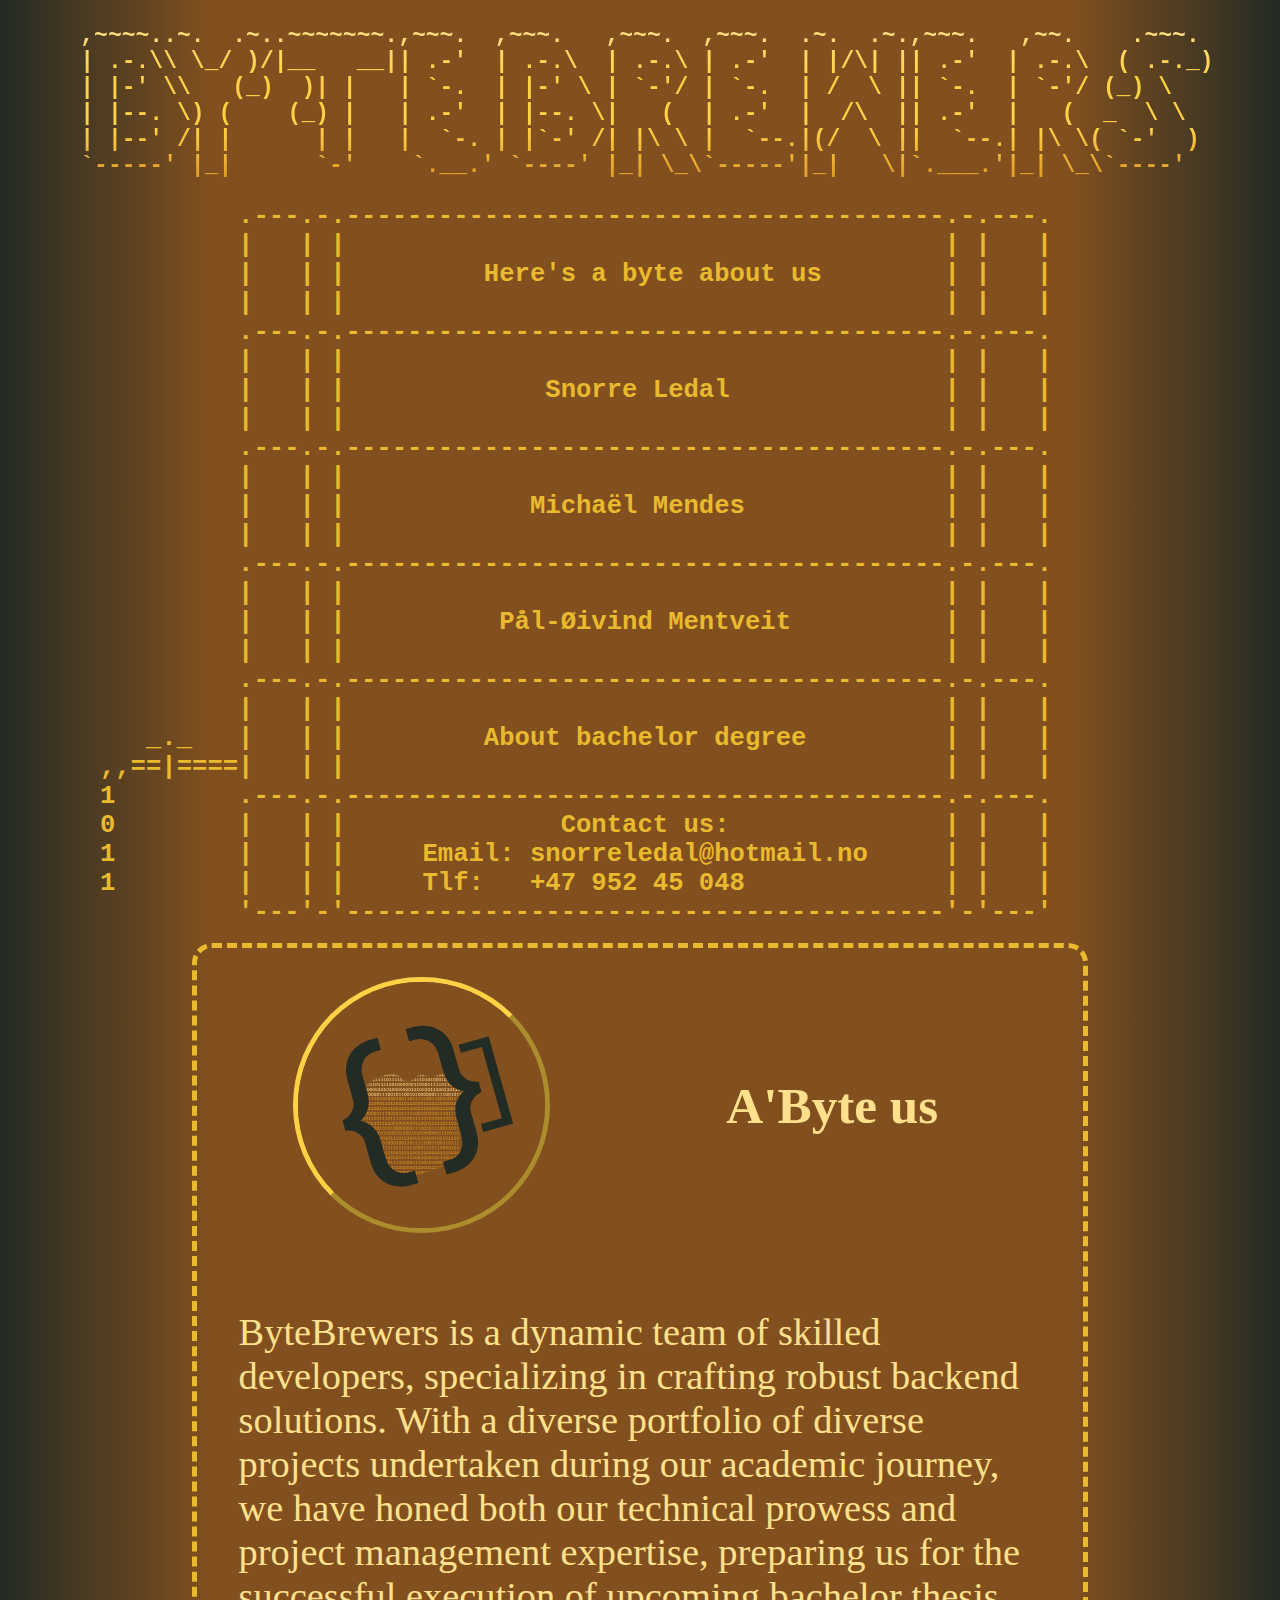
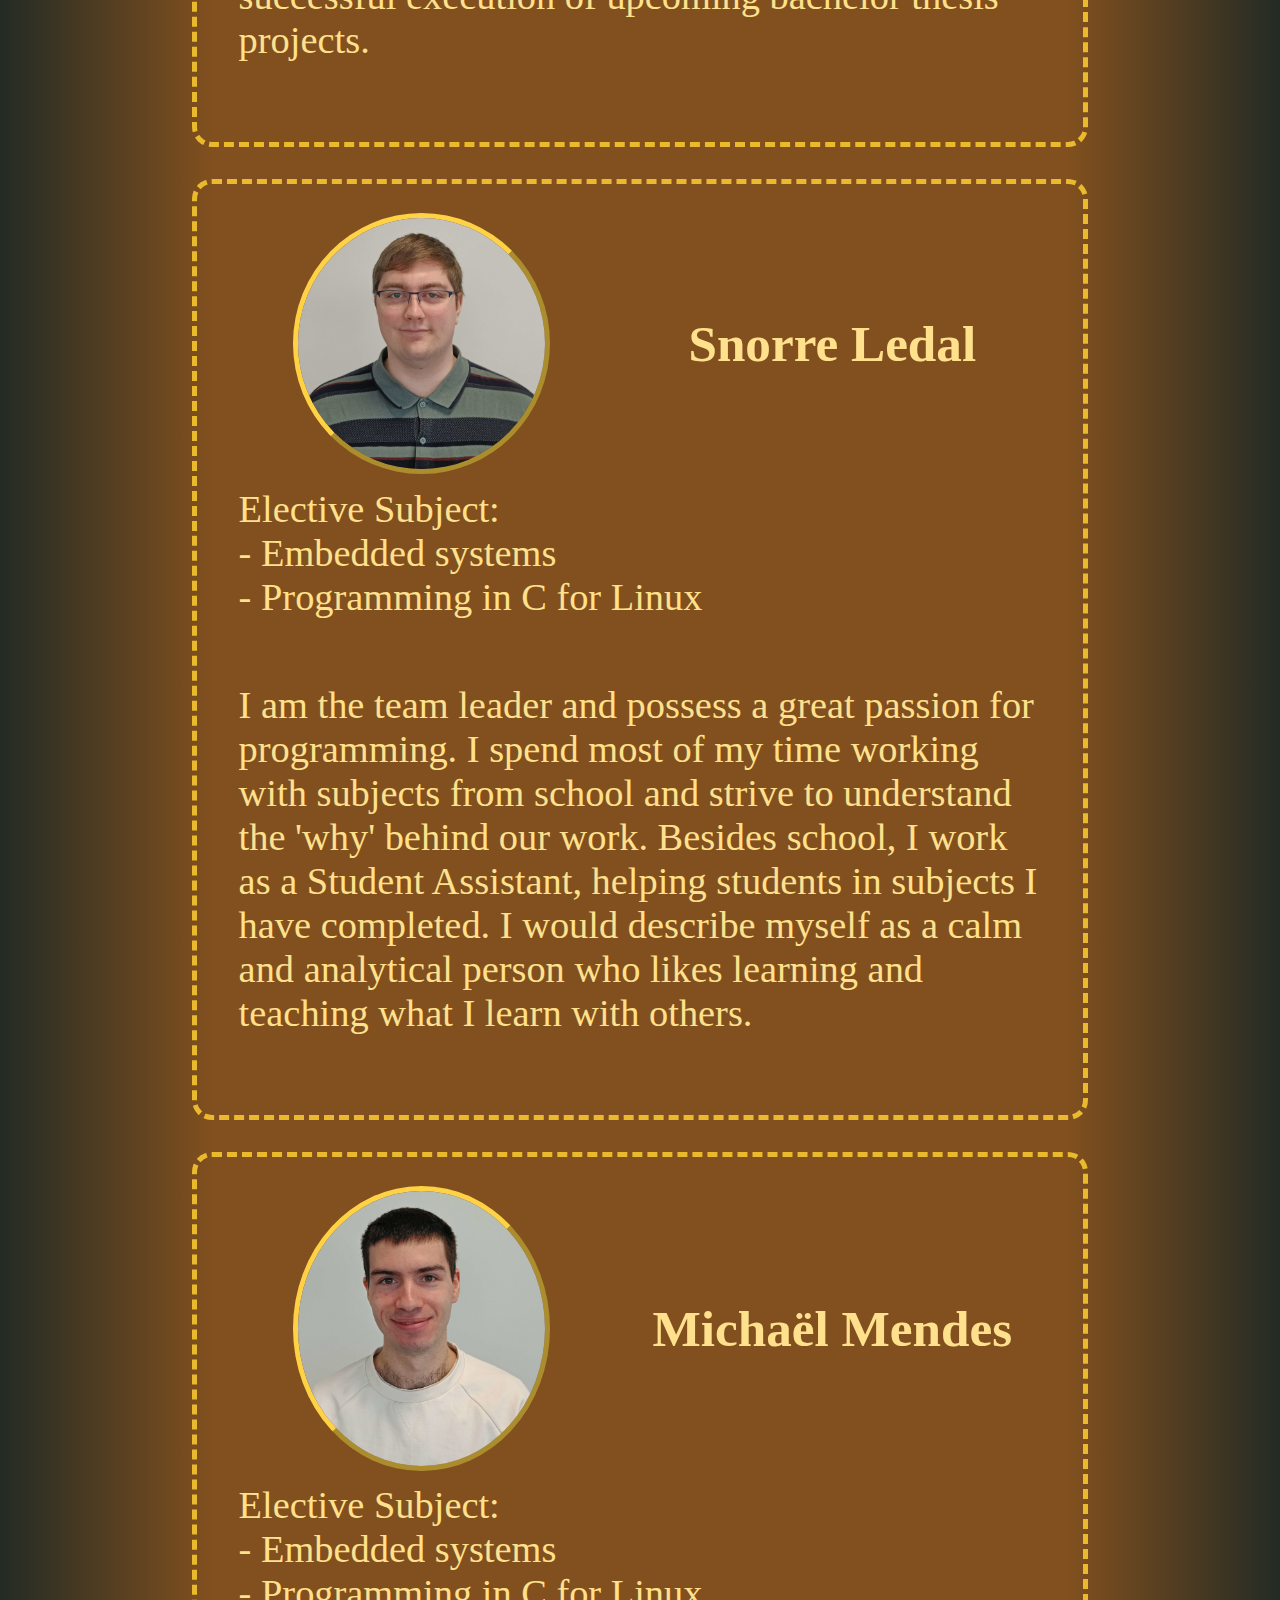
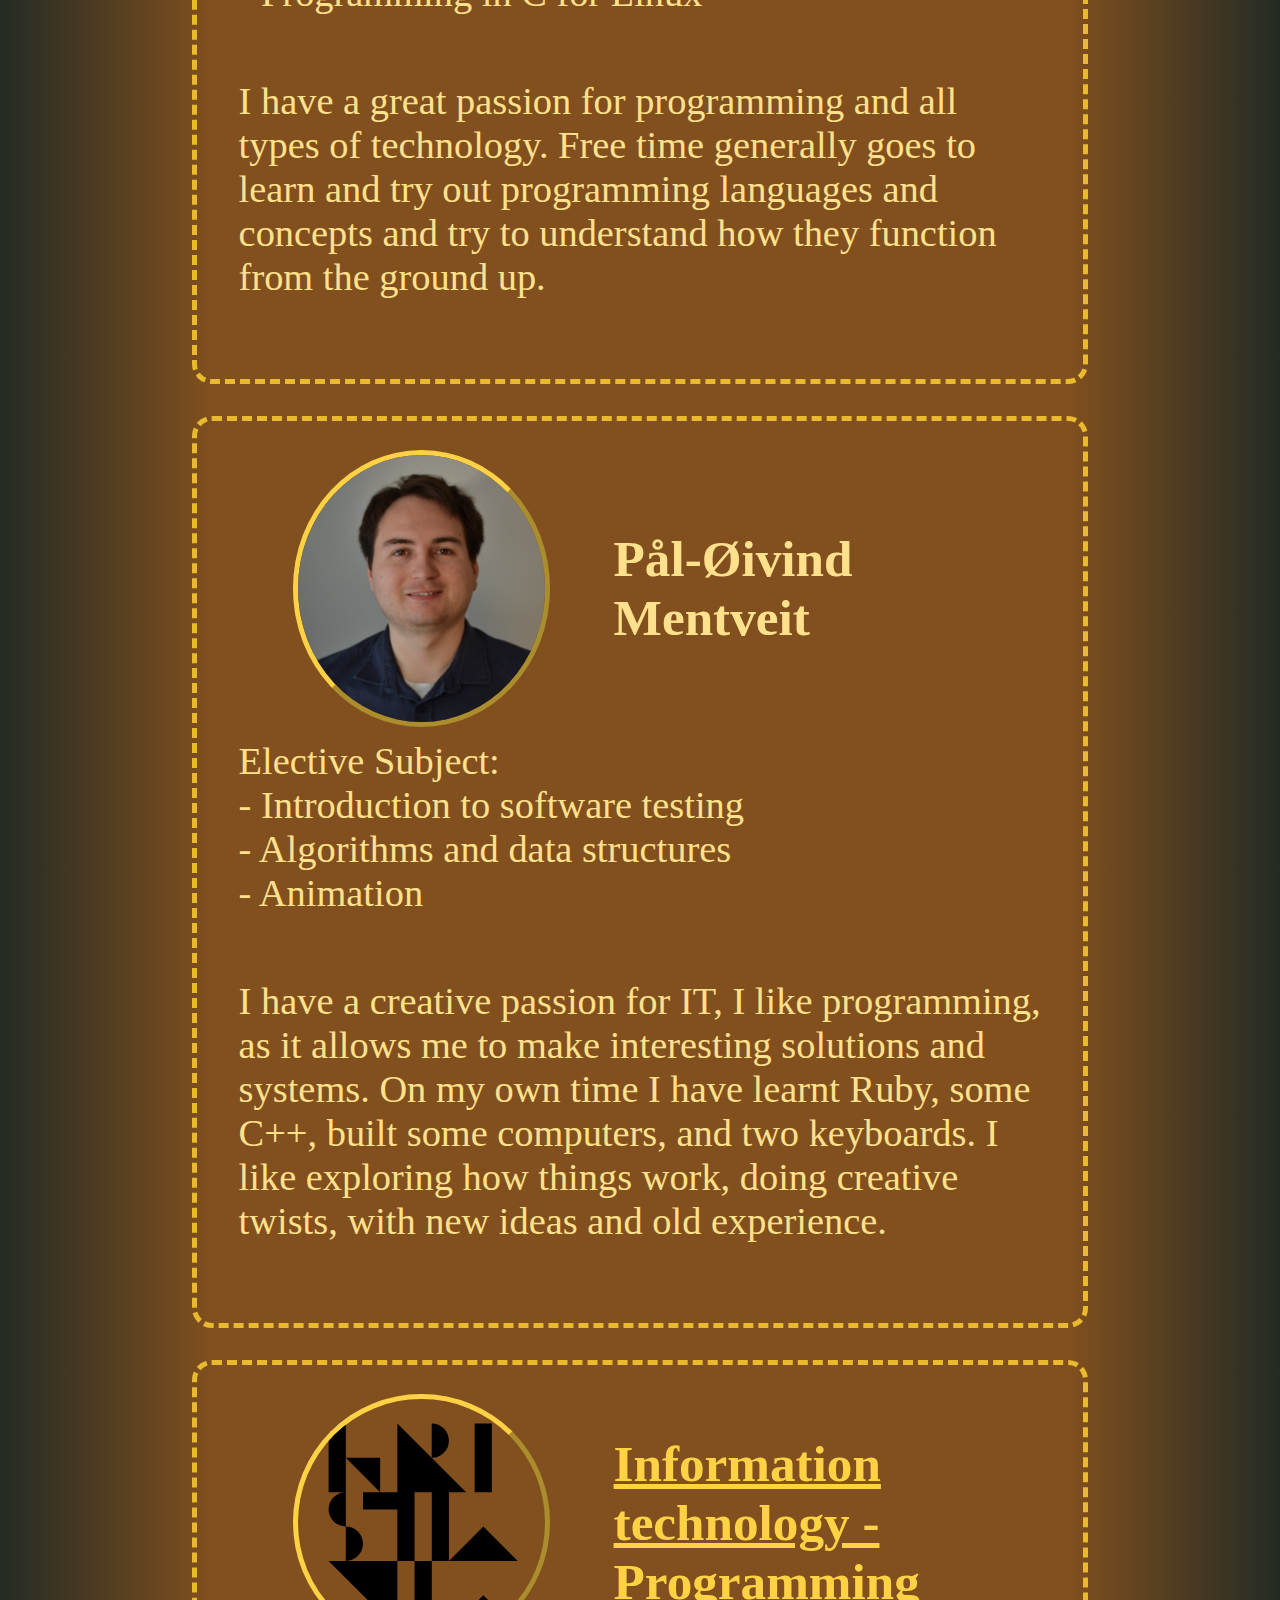
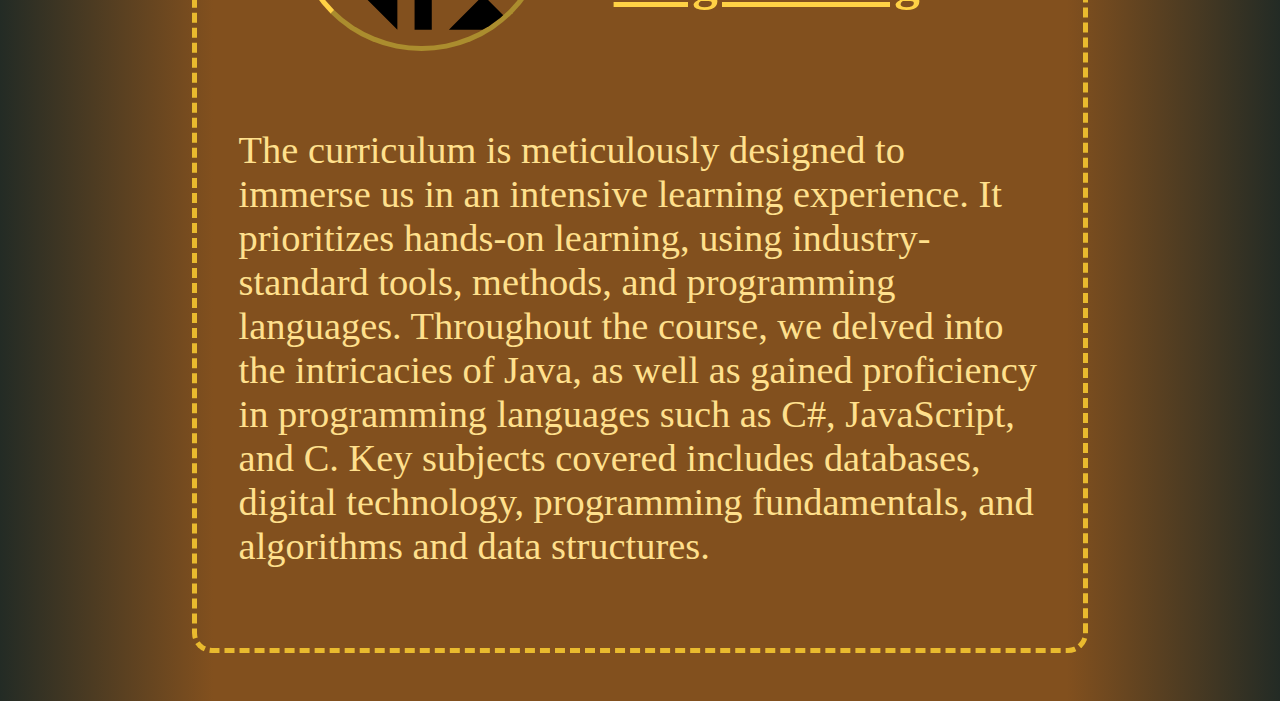
==== commit ee6876eb: "Changed the description to a first perosn view" ====
--- a/index.html
+++ b/index.html
@@ -153,10 +153,10 @@
             <p class="spacer"></p>
         </div>
         <p class="text">
-            The curriculum is meticulously designed to immerse you in an intensive learning experience. It prioritizes
-            hands-on learning, using industry-standard tools, methods, and programming languages. Throughout the course,
-            the student will delve into the intricacies of Java, as well as gain proficiency in programming languages
-            such as C#, JavaScript, and C. Key subjects covered include databases, digital technology, programming
+            The curriculum is meticulously designed to immerse us in an intensive learning experience. It prioritizes
+            hands-on learning, using industry-standard tools, methods, and programming languages. Throughout the course, we
+            delved into the intricacies of Java, as well as gained proficiency in programming languages
+            such as C#, JavaScript, and C. Key subjects covered includes databases, digital technology, programming
             fundamentals, and algorithms and data structures.
         </p>
     </div>
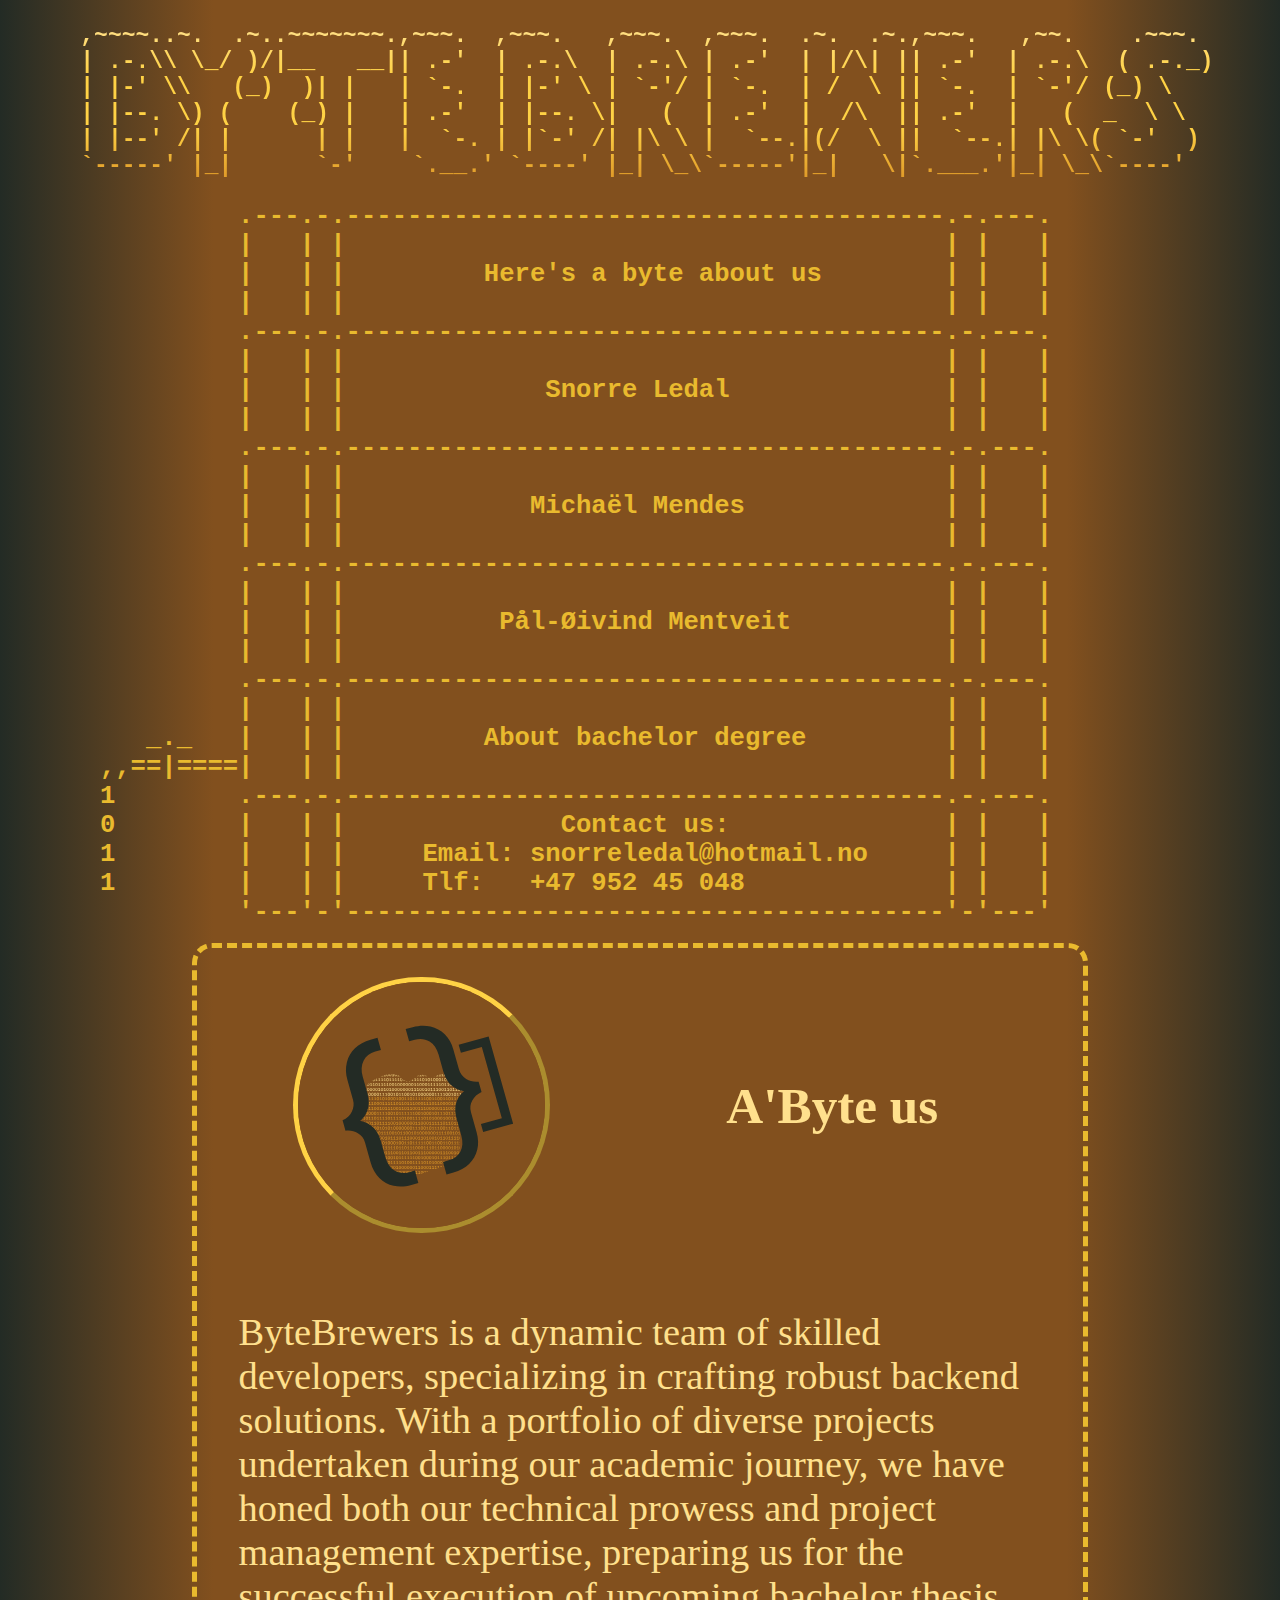
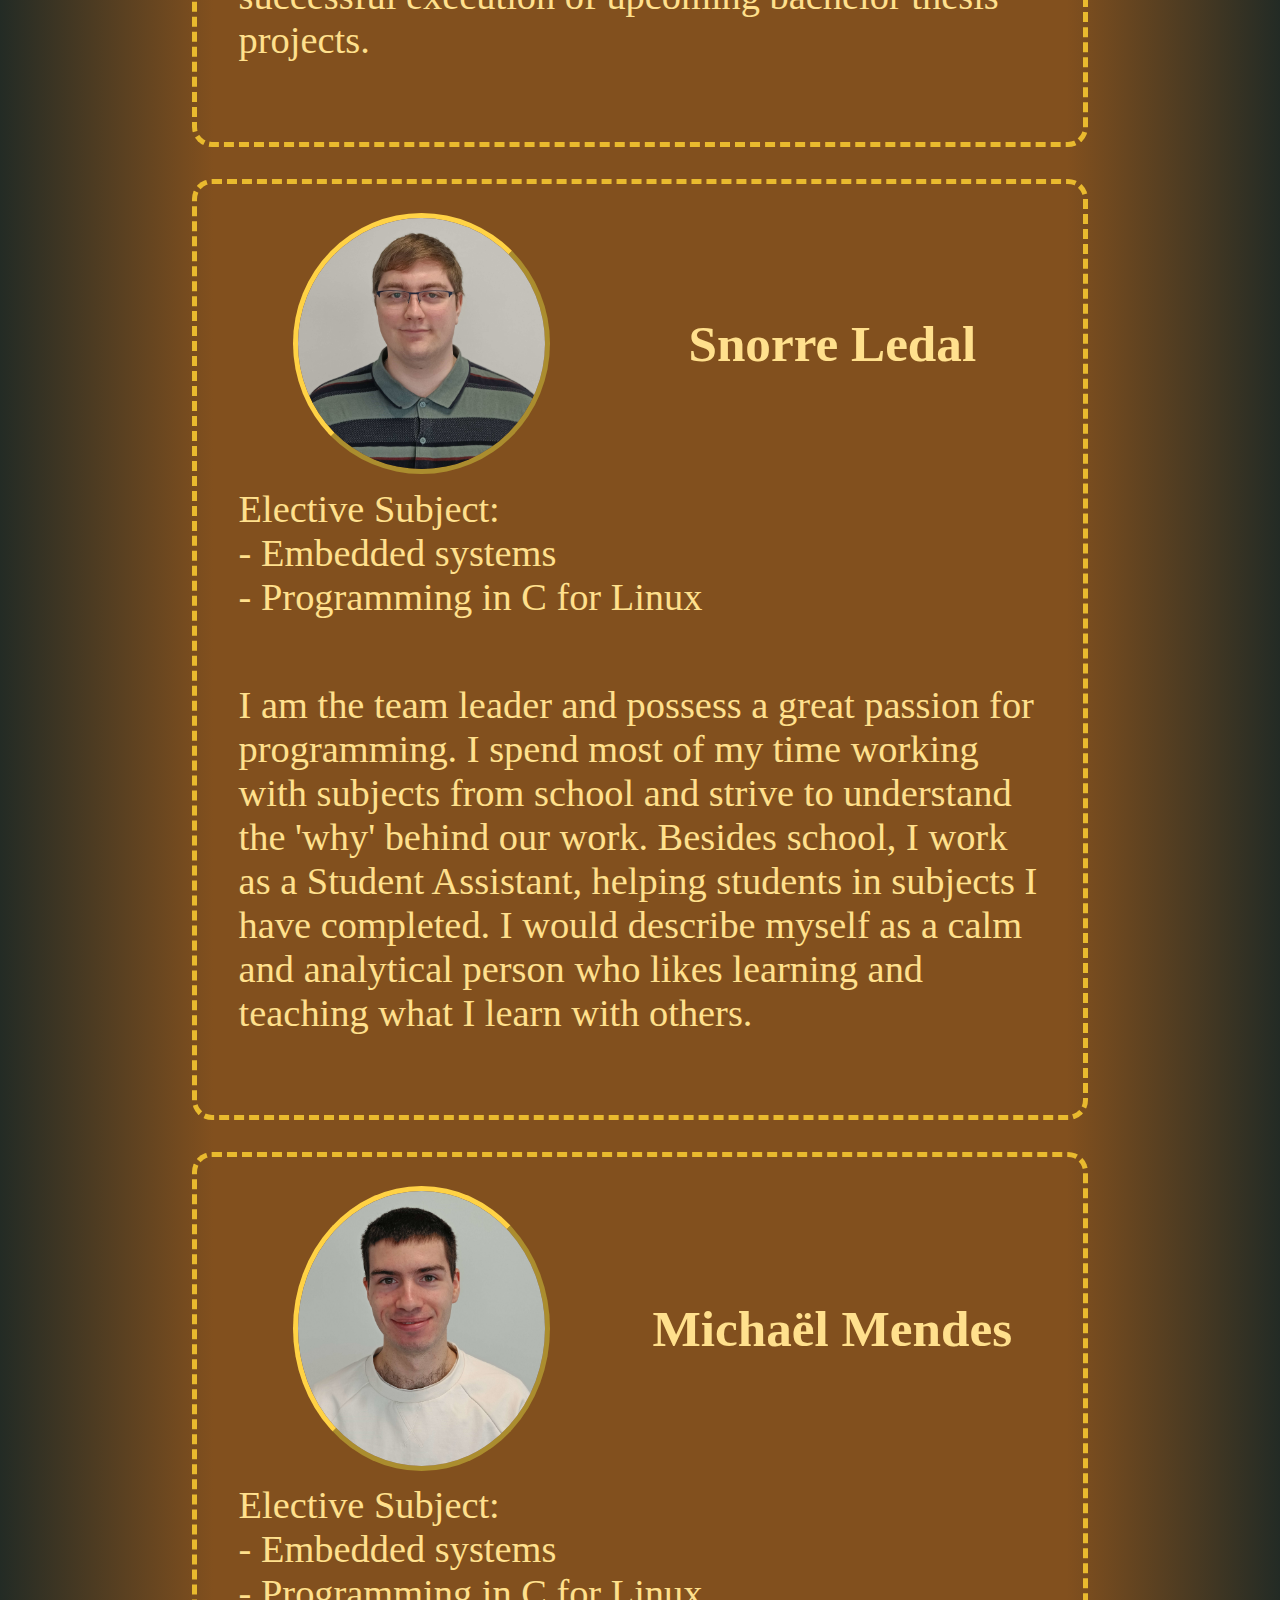
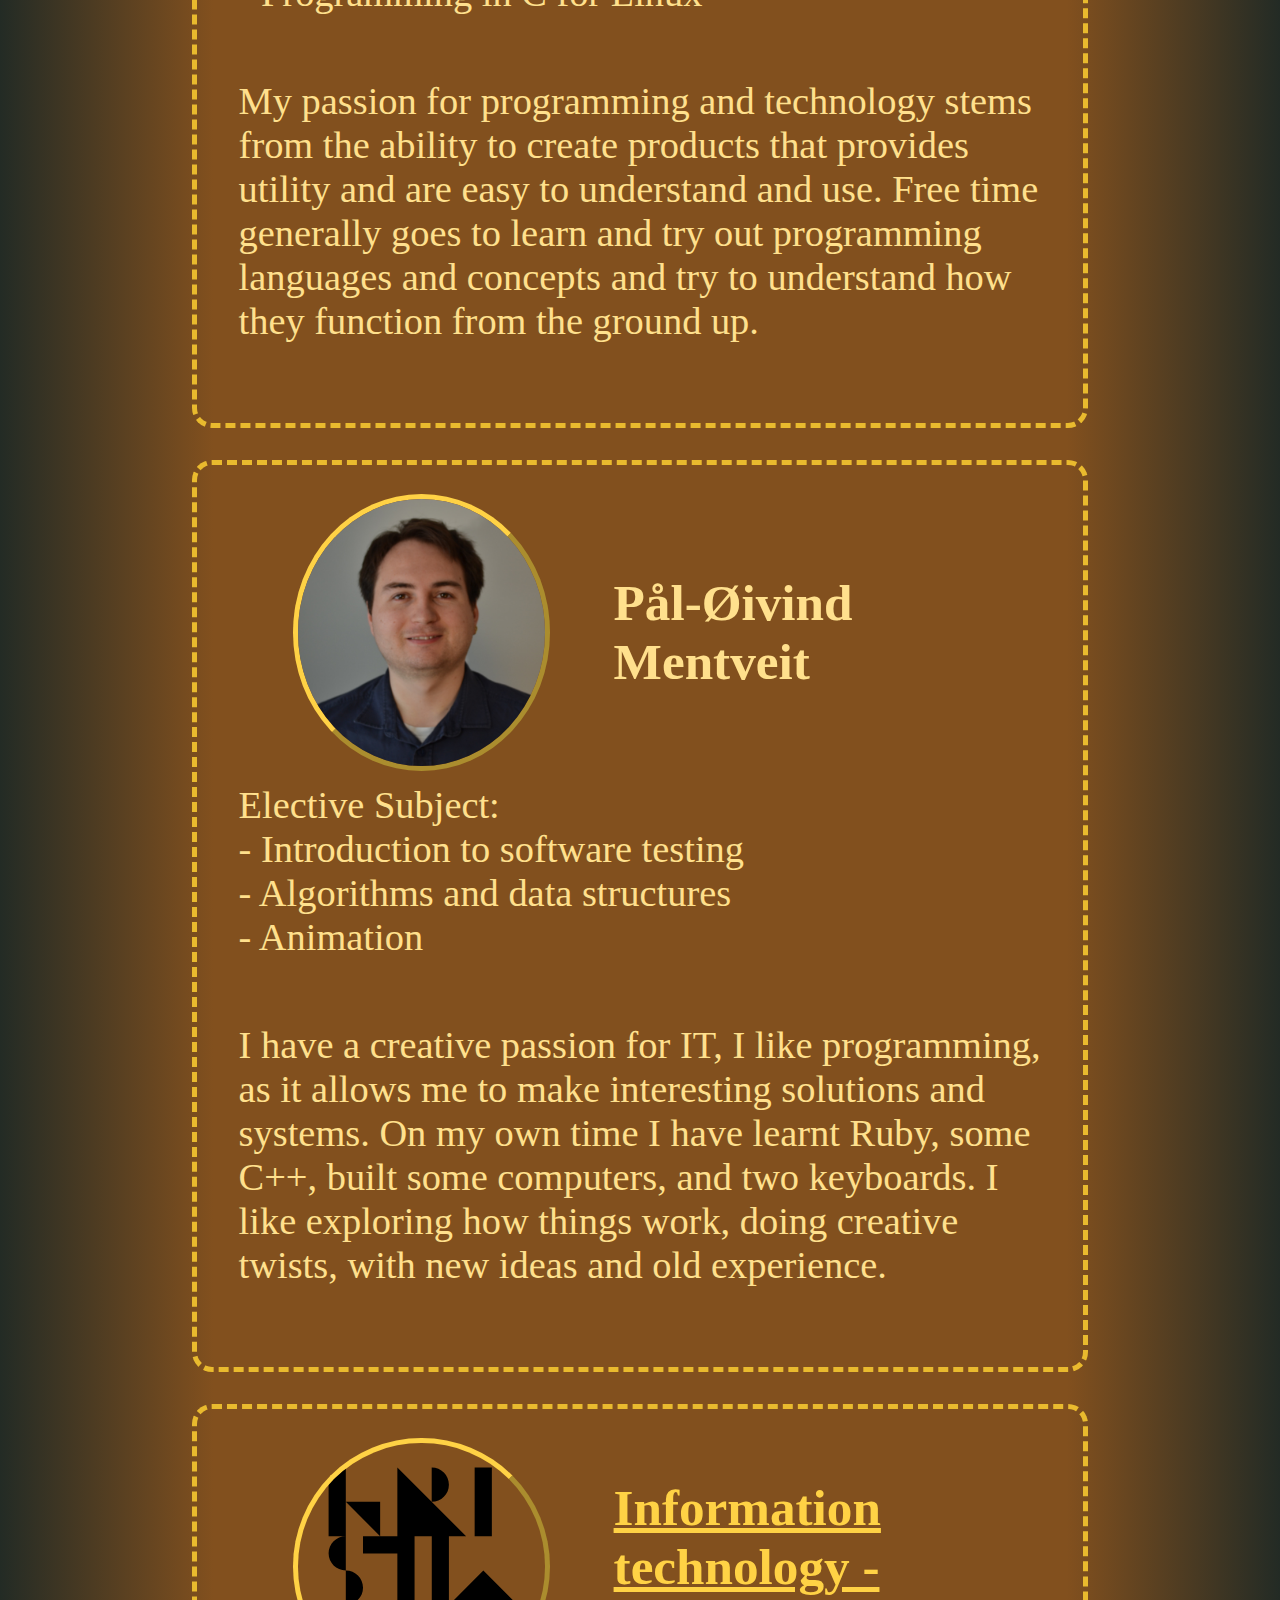
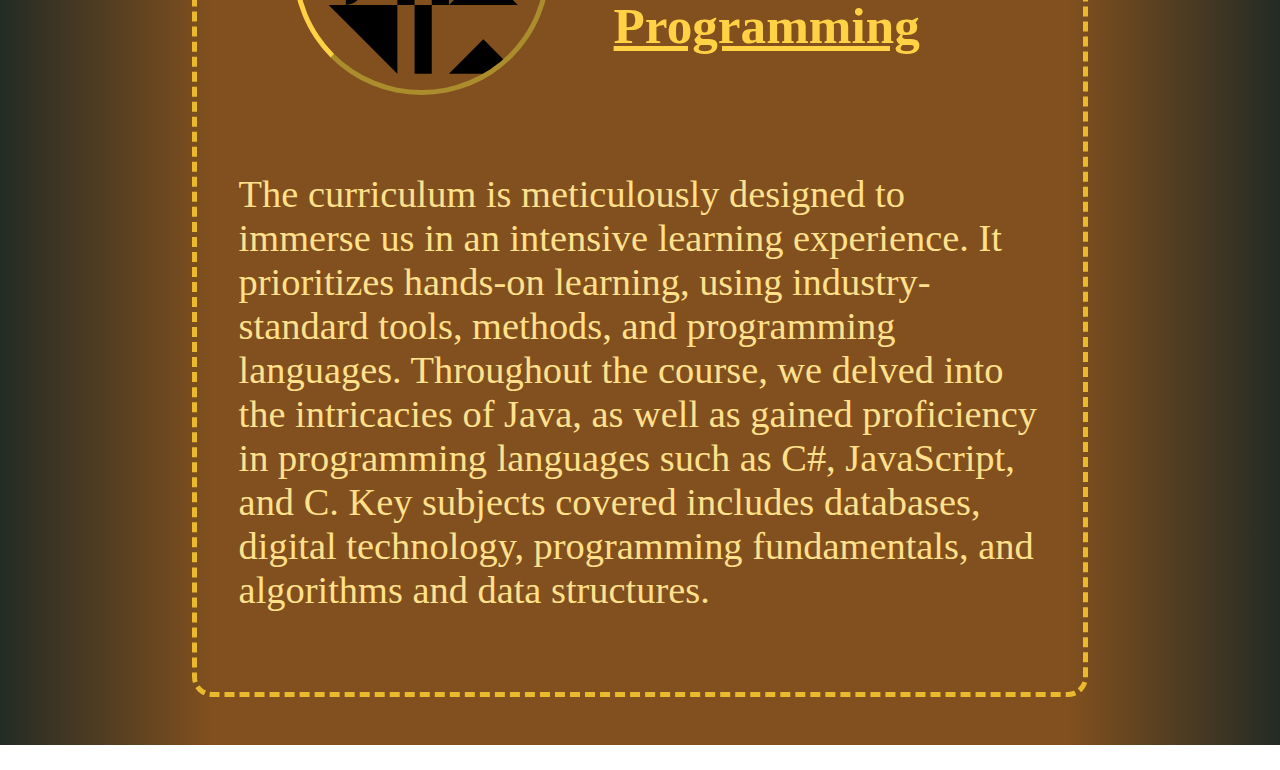
==== commit 5b653fc9: "removed a double word in `about-us`" ====
--- a/index.html
+++ b/index.html
@@ -82,7 +82,7 @@
         </div>
         <p class="text">
             ByteBrewers is a dynamic team of skilled developers, specializing in crafting robust backend solutions.
-            With a diverse portfolio of diverse projects undertaken during our academic journey, we have honed both
+            With a portfolio of diverse projects undertaken during our academic journey, we have honed both
             our technical prowess and project management expertise, preparing us for the successful execution of
             upcoming bachelor thesis projects.
         </p>
@@ -117,8 +117,8 @@
             - Programming in C for Linux
         </p>
         <p class="text">
-            I have a great passion for programming and all types of technology. Free time generally goes to learn
-            and try out programming languages and concepts and try to understand how they function from the ground up.
+            My passion for programming and technology stems from the ability to create products that provides utility and are easy to understand and use.
+            Free time generally goes to learn and try out programming languages and concepts and try to understand how they function from the ground up.
         </p>
     </div>
     <div class="topic-card" id="poem">
